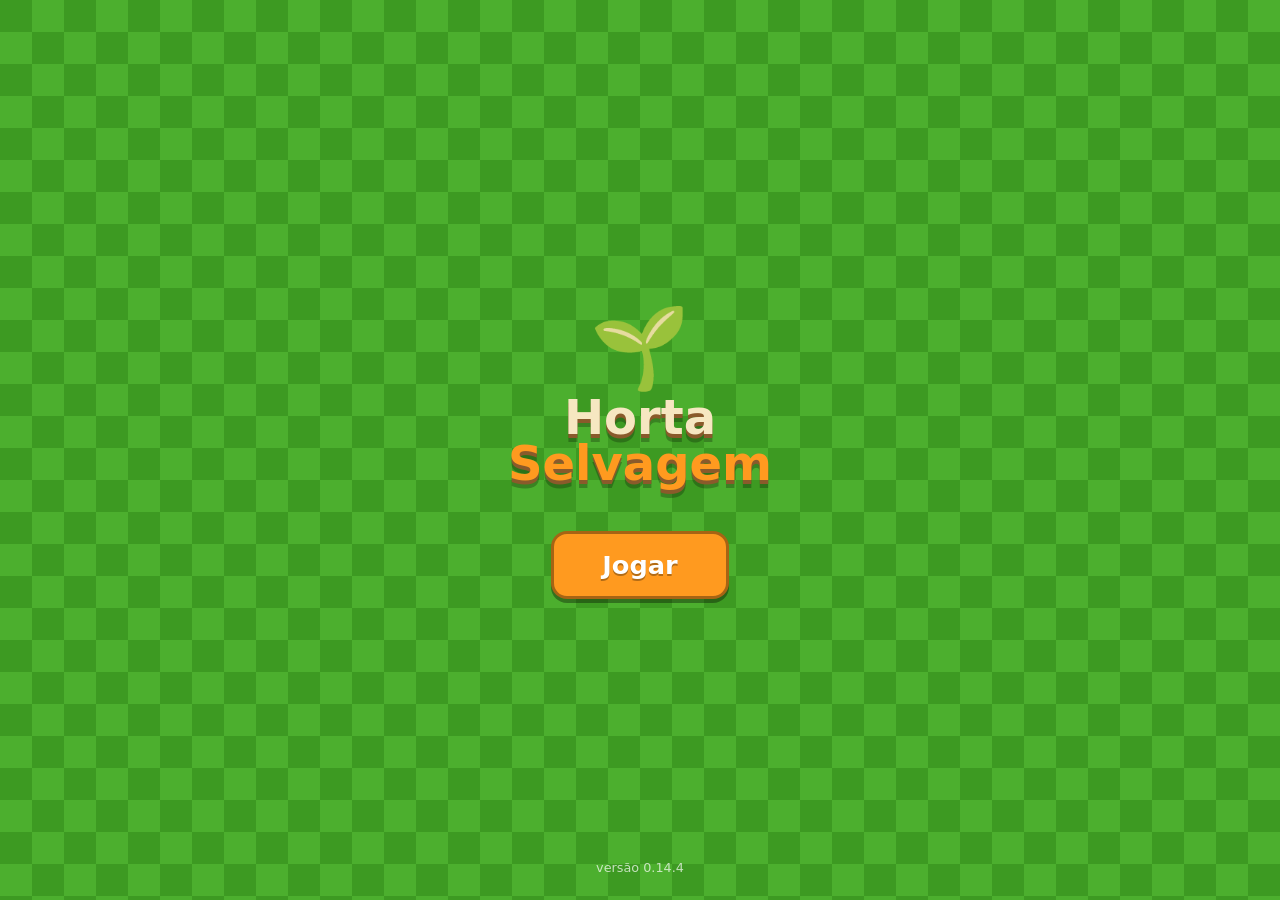
==== index.html @ 51e19095 "Avisa que o jogo tem tema escuro próprio (com as mesmas cores) pro Samsung Internet não desbotar nad" ====
<!doctype html>
<html lang="pt-BR">
<head>
  <meta charset="utf-8">
  <meta name="viewport" content="width=device-width, initial-scale=1, viewport-fit=cover, user-scalable=no">
  <meta name="theme-color" content="#2f7d1f">
  <meta name="color-scheme" content="light dark">
  <meta name="apple-mobile-web-app-capable" content="yes">
  <meta name="apple-mobile-web-app-status-bar-style" content="black-translucent">
  <meta name="apple-mobile-web-app-title" content="Horta Selvagem">
  <title>Horta Selvagem</title>
  <link rel="manifest" href="manifest.webmanifest">
  <link rel="icon" href="art/icones/icone.svg" type="image/svg+xml">
  <link rel="apple-touch-icon" href="art/icones/icone-192.png">
  <link rel="stylesheet" href="css/estilo.css">
</head>
<body>
  <div id="app">
    <!-- Tela inicial -->
    <section id="tela-inicio" class="tela ativa">
      <div class="logo">
        <div class="logo-broto">🌱</div>
        <h1>Horta<br><span>Selvagem</span></h1>
      </div>
      <button id="btn-jogar" class="btn btn-grande btn-laranja">Jogar</button>
      <button id="btn-instalar" class="btn btn-verde escondido">Instalar no celular</button>
      <p class="versao" id="versao"></p>
    </section>

    <!-- Base do jogador -->
    <section id="tela-base" class="tela">
      <header class="hud">
        <div class="pilula">🪙 <b id="hud-moedas">0</b></div>
        <div class="pilula">💧 <b id="hud-orvalho">0</b></div>
        <button id="hud-folego" class="pilula pilula-btn botao-folego">⚡<b class="folego-valor">30</b><small class="folego-tempo"></small></button>
        <button id="btn-nivel" class="pilula pilula-btn pilula-nivel">⭐<b id="hud-nivel">1</b><span class="mini-xp"><span id="hud-xp"></span></span></button>
        <button id="btn-opcoes" class="btn-icone" aria-label="Opções">⚙️</button>
      </header>

      <aside id="missoes-lado" class="missoes-lado"></aside>
      <aside class="atalhos-lado">
        <button id="btn-feira" class="missao-icone" aria-label="Feira"><span>🛒</span><small>Feira</small></button>
        <button id="btn-herbario" class="missao-icone" aria-label="Herbário"><span>📖</span><small>Herbário</small></button>
      </aside>
      <main class="base-centro">
        <p class="saudacao" id="saudacao"></p>
        <button id="broto" class="broto" aria-label="Regar o broto">
          <span id="broto-emoji">🌱</span>
        </button>
        <p class="dica">Toque no broto pra regar</p>
        <div class="barra"><div id="broto-barra" class="barra-cheia"></div></div>
        <p class="regas">Regas: <b id="broto-regas">0</b></p>
        <div id="rotina" class="rotina"></div>
      </main>

      <nav class="menu-base">
        <button id="btn-campanha" class="btn btn-menu btn-laranja">⚔️<span>Campanha</span></button>
        <button id="btn-plantas" class="btn btn-menu">🌿<span>Plantas</span></button>
        <button id="btn-atividades" class="btn btn-menu btn-azul">🗼<span>Desafios</span></button>
        <button class="btn btn-menu" data-breve="Arena">🏆<span>Arena</span></button>
      </nav>

      <div id="rotina-modal" class="modal escondido">
        <div id="rotina-conteudo" class="modal-caixa"></div>
      </div>

      <div id="missao-ficha" class="modal escondido">
        <div id="missao-conteudo" class="modal-caixa"></div>
      </div>
    </section>

    <!-- Mapa da campanha -->
    <section id="tela-mapa" class="tela">
      <header class="topo">
        <button id="mapa-voltar" class="btn-icone" aria-label="Voltar">⬅️</button>
        <h2 id="mapa-titulo">Campanha</h2>
        <button class="pilula pilula-btn topo-dir botao-folego">⚡<b class="folego-valor">30</b><small class="folego-tempo"></small></button>
      </header>
      <div id="mapa-abas" class="mapa-abas"></div>
      <div id="mapa-modo" class="mapa-modo"></div>
      <div class="mapa-caminho">
        <div id="mapa-trilha" class="mapa-trilha">
          <svg id="mapa-svg" class="mapa-svg"></svg>
        </div>
      </div>
      <div id="fase-painel" class="modal escondido">
        <div id="fase-conteudo" class="modal-caixa"></div>
      </div>
    </section>

    <!-- Atividades fora da campanha -->
    <section id="tela-atividades" class="tela">
      <header class="topo">
        <button id="atividades-voltar" class="btn-icone" aria-label="Voltar">⬅️</button>
        <h2>Desafios</h2>
      </header>
      <div class="rolagem">
        <p class="dica-pequena">Aqui não gasta fôlego. Bora testar esse time!</p>
        <div id="atividades-lista" class="atividades-lista"></div>
      </div>
    </section>

    <!-- Invasão de Chefe -->
    <section id="tela-invasao" class="tela">
      <header class="topo">
        <button id="invasao-voltar" class="btn-icone" aria-label="Voltar">⬅️</button>
        <h2>Invasão</h2>
      </header>
      <div class="rolagem"><div id="invasao-conteudo" class="painel-invasao"></div></div>
    </section>

    <!-- Feira -->
    <section id="tela-feira" class="tela">
      <header class="topo">
        <button id="feira-voltar" class="btn-icone" aria-label="Voltar">⬅️</button>
        <h2>Feira</h2>
        <span class="pilula topo-dir">🪙 <b id="feira-moedas">0</b></span>
      </header>
      <div id="feira-conteudo" class="rolagem"></div>
    </section>

    <!-- Herbário -->
    <section id="tela-herbario" class="tela">
      <header class="topo">
        <button id="herbario-voltar" class="btn-icone" aria-label="Voltar">⬅️</button>
        <h2>Herbário</h2>
      </header>
      <div id="herbario-conteudo" class="rolagem"></div>
    </section>

    <!-- Labirinto das Raízes -->
    <section id="tela-labirinto" class="tela">
      <header class="topo">
        <button id="lab-voltar" class="btn-icone" aria-label="Voltar">⬅️</button>
        <h2>🌳 Labirinto das Raízes</h2>
      </header>
      <div id="lab-conteudo" class="rolagem"></div>
    </section>

    <!-- Horta de Treino -->
    <section id="tela-treino" class="tela">
      <header class="topo">
        <button id="treino-voltar" class="btn-icone" aria-label="Voltar">⬅️</button>
        <h2>Horta de Treino</h2>
      </header>
      <div class="rolagem">
        <p class="dica-pequena">Monte as pragas e teste seu time. Não ganha nem perde nada.</p>
        <h3 class="titulo-secao">Pragas <small id="treino-contagem"></small></h3>
        <div id="treino-escolhidos" class="treino-escolhidos"></div>
        <div class="treino-nivel">
          <button id="treino-menos5" class="btn btn-azul btn-peq">-5</button>
          <button id="treino-menos" class="btn btn-azul btn-peq">-1</button>
          <b id="treino-nivel">Nv 1</b>
          <button id="treino-mais" class="btn btn-azul btn-peq">+1</button>
          <button id="treino-mais5" class="btn btn-azul btn-peq">+5</button>
        </div>
        <p class="dica-pequena">Toque numa praga pra colocar. Toque em cima de uma escolhida pra tirar.</p>
        <div id="treino-pragas" class="lista-plantas"></div>
      </div>
      <button id="treino-preparar" class="btn btn-grande btn-laranja btn-fixo">Preparar time</button>
    </section>

    <!-- Preparar batalha -->
    <section id="tela-time" class="tela">
      <header class="topo">
        <button id="time-voltar" class="btn-icone" aria-label="Voltar">⬅️</button>
        <h2>Preparar batalha</h2>
      </header>
      <div class="rolagem">
        <div id="time-fase" class="time-fase"></div>
        <h3 class="titulo-secao">Seu time <small id="time-contagem"></small></h3>
        <div class="grade-rotulos"><span>Fundo</span><span>Frente ➡️</span></div>
        <div id="grade-time" class="grade"></div>
        <div id="time-bonus" class="time-bonus"></div>
        <div id="time-bonus-tabela" class="time-bonus-tabela"></div>
        <p class="dica-pequena">Toque pra colocar ou tirar do time. Segure pra ver tudo da planta.</p>
        <div class="cabecalho-colecao">
          <h3 class="titulo-secao">Plantas</h3>
          <button id="btn-ordenar-time" class="btn btn-azul btn-peq"></button>
        </div>
        <div id="lista-plantas" class="lista-plantas"></div>
      </div>
      <button id="btn-lutar" class="btn btn-grande btn-laranja btn-fixo">Lutar!</button>
      <div id="planta-info" class="modal escondido">
        <div id="planta-info-conteudo" class="modal-caixa"></div>
      </div>
    </section>

    <!-- Plantas -->
    <section id="tela-plantas" class="tela">
      <header class="topo">
        <button id="plantas-voltar" class="btn-icone" aria-label="Voltar">⬅️</button>
        <h2>Plantas</h2>
        <span class="pilula topo-dir">🪙 <b id="plantas-moedas">0</b></span>
        <span class="pilula">💧 <b id="plantas-orvalho">0</b></span>
      </header>
      <div class="rolagem">
        <div class="pacotes">
          <button id="btn-pacote-moedas" class="btn btn-laranja"></button>
          <button id="btn-pacote-orvalho" class="btn btn-azul"></button>
          <button id="btn-pacote-moedas-lote" class="btn btn-laranja"></button>
          <button id="btn-pacote-orvalho-lote" class="btn btn-azul"></button>
        </div>
        <h3 class="titulo-secao">Cartas</h3>
        <div id="inventario" class="inventario"></div>
        <div class="cabecalho-colecao">
          <h3 class="titulo-secao">Coleção</h3>
          <button id="btn-ordenar" class="btn btn-azul btn-peq"></button>
        </div>
        <div id="colecao" class="lista-plantas"></div>
      </div>

      <div id="detalhe" class="modal escondido">
        <div class="modal-caixa">
          <div class="topo-modal"><button id="detalhe-fechar" class="fechar" aria-label="Fechar">✖</button></div>
          <div id="detalhe-conteudo"></div>
        </div>
      </div>

      <div id="pacote-resultado" class="modal escondido">
        <div class="modal-caixa pacote-caixa">
          <div id="pacote-emoji" class="pacote-emoji"></div>
          <h3 id="pacote-titulo"></h3>
          <div id="pacote-resumo" class="pacote-resumo"></div>
          <button id="pacote-ok" class="btn btn-laranja">Oba!</button>
          <p class="dica-pequena">Toque em qualquer lugar pra fechar</p>
        </div>
      </div>

      <div id="troca-mudas" class="modal escondido">
        <div class="modal-caixa pacote-caixa troca-caixa">
          <div class="pacote-emoji">🧩</div>
          <h3 id="troca-titulo"></h3>
          <p id="troca-tem"></p>
          <button id="troca-planta" class="btn btn-laranja btn-largo"></button>
          <button id="troca-material" class="btn btn-azul btn-largo"></button>
          <p id="troca-chances" class="dica-pequena"></p>
          <button id="troca-fechar" class="btn btn-azul btn-peq">Fechar</button>
        </div>
      </div>

      <div id="usar-quantos" class="modal escondido">
        <div class="modal-caixa pacote-caixa">
          <h3 id="usar-quantos-titulo"></h3>
          <div class="pacotes">
            <button id="usar-1" class="btn btn-azul">×1</button>
            <button id="usar-lote" class="btn btn-laranja"></button>
          </div>
        </div>
      </div>
    </section>

    <!-- Batalha -->
    <section id="tela-batalha" class="tela">
      <header class="topo topo-batalha">
        <span id="batalha-nome" class="pilula"></span>
        <span class="pilula">Rodada <b id="batalha-rodada">1</b></span>
      </header>
      <div class="campo"><canvas id="campo"></canvas></div>
      <div class="controles">
        <button id="btn-velocidade" class="btn btn-azul">1x</button>
        <button id="btn-pular" class="btn btn-verde">Pular ⏭️</button>
        <button id="btn-som" class="btn btn-azul" aria-label="Som">🔊</button>
      </div>
      <div id="resultado" class="resultado escondido">
        <div class="resultado-caixa">
          <div id="resultado-estrelas" class="resultado-estrelas"></div>
          <h2 id="resultado-titulo"></h2>
          <p id="resultado-texto"></p>
          <ul id="resultado-niveis" class="resultado-niveis"></ul>
          <div class="resultado-abas">
            <button id="aba-dano-causado" class="aba ativa" type="button"></button>
            <button id="aba-dano-recebido" class="aba" type="button"></button>
          </div>
          <ul id="resultado-dano" class="resultado-dano"></ul>
          <div id="resultado-cartas" class="cartas"></div>
          <div class="resultado-botoes">
            <button id="btn-proxima" class="btn btn-laranja escondido">Próxima fase ➡️</button>
            <button id="btn-de-novo" class="btn btn-verde">De novo</button>
            <button id="btn-sair-batalha" class="btn btn-azul">Mapa</button>
          </div>
        </div>
      </div>
    </section>

    <!-- Opções -->
    <section id="tela-opcoes" class="tela">
      <header class="topo">
        <button id="btn-voltar" class="btn-icone" aria-label="Voltar">⬅️</button>
        <h2>Opções</h2>
      </header>
      <div class="rolagem">
      <div class="painel">
        <h3>Som</h3>
        <button id="btn-som-opcoes" class="btn btn-azul">🔊 Som ligado</button>
      </div>
      <div class="painel">
        <h3>Seu progresso</h3>
        <p>O jogo salva sozinho no celular. Pra não perder nada ao trocar de aparelho, exporte um backup.</p>
        <button id="btn-exportar" class="btn btn-azul">Exportar save</button>
        <button id="btn-importar" class="btn btn-azul">Importar save</button>
        <input id="arquivo-importar" type="file" accept="application/json,.json" hidden>
        <p class="info" id="info-save"></p>
      </div>
      <div class="painel">
        <h3>Novidades</h3>
        <div id="changelog" class="changelog"></div>
      </div>
      <div class="painel">
        <h3>Zona de perigo</h3>
        <button id="btn-apagar" class="btn btn-vermelho">Apagar tudo</button>
      </div>
      </div>
    </section>
  </div>

  <div id="aviso" class="aviso" role="status"></div>
  <button id="aviso-atualizacao" class="aviso-atualizacao escondido">🌱 Nova versão! Toque pra atualizar</button>

  <script type="module" src="js/main.js"></script>
</body>
</html>
---- css/estilo.css ----
:root {
  color-scheme: light;
  --grama-1: #4caf2e;
  --grama-2: #3d9a22;
  --grama-3: #2f7d1f;
  --terra: #8a5a2b;
  --bege: #f6e7c1;
  --escuro: #23301b;
  --laranja: #ff9a1f;
  --verde: #5cc23a;
  --azul: #3a9ee6;
  --vermelho: #e5483a;
  --sombra: 0 4px 0 rgba(0, 0, 0, .35);
  --fonte: "Trebuchet MS", "Segoe UI", system-ui, sans-serif;
}

/* Modo escuro do celular: o jogo avisa que tem tema escuro próprio (meta color-scheme + este bloco),
   assim navegadores como o Samsung Internet não aplicam o filtro deles, que desbota cores e desenhos.
   O "tema escuro" do jogo usa exatamente as mesmas cores do normal. */
@media (prefers-color-scheme: dark) {
  :root {
    color-scheme: light;
    --grama-1: #4caf2e;
    --grama-2: #3d9a22;
    --grama-3: #2f7d1f;
    --terra: #8a5a2b;
    --bege: #f6e7c1;
    --escuro: #23301b;
  }
  html, body { color: #fff; background-color: var(--grama-3); }
  img, canvas { filter: none; }
}

* { box-sizing: border-box; -webkit-tap-highlight-color: transparent; }

html, body {
  margin: 0;
  height: 100%;
  overflow: hidden;
  font-family: var(--fonte);
  color: #fff;
  background: var(--grama-3);
  user-select: none;
  -webkit-user-select: none;
  overscroll-behavior: none;
}

body {
  background:
    repeating-conic-gradient(var(--grama-1) 0 25%, var(--grama-2) 0 50%) 0 0 / 64px 64px;
}

#app {
  position: relative;
  height: 100dvh;
  max-width: 520px;
  margin: 0 auto;
  padding: env(safe-area-inset-top) 16px env(safe-area-inset-bottom);
}

.tela { display: none; height: 100%; flex-direction: column; position: relative; }
.tela.ativa { display: flex; }
.escondido { display: none !important; }

/* Botões */
.btn {
  font-family: inherit;
  font-weight: 800;
  font-size: 1.1rem;
  color: #fff;
  border: 3px solid rgba(0, 0, 0, .35);
  border-radius: 16px;
  padding: 12px 20px;
  box-shadow: var(--sombra);
  cursor: pointer;
  text-shadow: 0 2px 0 rgba(0, 0, 0, .3);
}
.btn:active { transform: translateY(3px); box-shadow: 0 1px 0 rgba(0, 0, 0, .35); }
.btn-grande { font-size: 1.6rem; padding: 16px 48px; }
.btn-laranja { background: var(--laranja); }
.btn-verde { background: var(--verde); }
.btn-azul { background: var(--azul); }
.btn-vermelho { background: var(--vermelho); }
.btn-icone {
  font-size: 1.5rem;
  background: rgba(0, 0, 0, .35);
  border: 0;
  border-radius: 12px;
  width: 44px;
  height: 44px;
  cursor: pointer;
}

/* Tela inicial */
#tela-inicio { align-items: center; justify-content: center; gap: 20px; }
.logo { text-align: center; margin-bottom: 24px; }
.logo-broto { font-size: 5rem; animation: balanca 2.4s ease-in-out infinite; }
.logo h1 {
  margin: 0;
  font-size: 3rem;
  line-height: .95;
  color: var(--bege);
  text-shadow: 0 4px 0 var(--terra), 0 8px 0 rgba(0, 0, 0, .25);
}
.logo h1 span { color: var(--laranja); }
.versao { position: absolute; bottom: 12px; font-size: .8rem; opacity: .7; }

/* HUD */
.hud {
  display: flex;
  align-items: center;
  gap: 8px;
  padding-top: 12px;
}
.pilula {
  background: rgba(0, 0, 0, .45);
  border-radius: 999px;
  padding: 6px 12px;
  font-size: 1rem;
  white-space: nowrap;
}
.hud .btn-icone { margin-left: auto; }

/* Base */
.base-centro {
  flex: 1;
  display: flex;
  flex-direction: column;
  align-items: center;
  justify-content: center;
  gap: 8px;
}
.saudacao { font-weight: 800; font-size: 1.2rem; text-shadow: 0 2px 0 rgba(0, 0, 0, .3); text-align: center; }
.broto {
  width: 160px;
  height: 160px;
  border-radius: 50%;
  border: 6px solid var(--terra);
  background: radial-gradient(circle at 50% 70%, #a0703f 0 55%, var(--terra) 56%);
  box-shadow: var(--sombra);
  font-size: 5rem;
  cursor: pointer;
}
.broto:active span { display: inline-block; transform: scale(.9); }
.broto.regou span { display: inline-block; animation: pulo .35s ease-out; }
.dica { margin: 0; opacity: .85; }
.barra {
  width: 200px;
  height: 14px;
  background: rgba(0, 0, 0, .4);
  border-radius: 999px;
  overflow: hidden;
}
.barra-cheia { height: 100%; width: 0; background: var(--azul); transition: width .2s; }
.regas { margin: 0; }

.menu-base {
  display: grid;
  grid-template-columns: repeat(4, 1fr);
  gap: 6px;
  padding: 10px;
  margin-bottom: 12px;
  background: var(--bege);
  border: 3px solid var(--terra);
  border-radius: 18px;
}
.btn-menu {
  display: flex;
  flex-direction: column;
  align-items: center;
  gap: 2px;
  font-size: 1.6rem;
  padding: 8px 4px;
  background: var(--verde);
}
.btn-menu span { font-size: .75rem; }

/* Opções */
.topo { display: flex; align-items: center; gap: 12px; padding-top: 12px; }
.topo h2 { margin: 0; text-shadow: 0 2px 0 rgba(0, 0, 0, .3); }
.painel {
  background: var(--bege);
  color: var(--escuro);
  border: 3px solid var(--terra);
  border-radius: 18px;
  padding: 16px;
  margin-top: 16px;
  display: flex;
  flex-direction: column;
  gap: 10px;
}
.painel h3 { margin: 0; }
.painel p { margin: 0; }
.info { font-size: .85rem; opacity: .8; }
.changelog { display: flex; flex-direction: column; gap: 6px; }
.changelog summary { font-weight: bold; cursor: pointer; }
.changelog ul { margin: 4px 0 0; padding-left: 20px; font-size: .9rem; }

/* Aviso flutuante */
.aviso {
  position: fixed;
  left: 50%;
  top: calc(env(safe-area-inset-top, 0px) + 12px);
  z-index: 99999;
  transform: translate(-50%, -20px);
  background: rgba(0, 0, 0, .88);
  padding: 10px 18px;
  border-radius: 999px;
  font-weight: 700;
  opacity: 0;
  pointer-events: none;
  transition: opacity .2s, transform .2s;
  max-width: 90vw;
  text-align: center;
}
.aviso.mostra { opacity: 1; transform: translate(-50%, 0); }

@keyframes balanca { 0%, 100% { transform: rotate(-6deg); } 50% { transform: rotate(6deg); } }
@keyframes pulo { 0% { transform: scale(1); } 50% { transform: scale(1.25) translateY(-8px); } 100% { transform: scale(1); } }

/* ---------- Preparar batalha ---------- */
.rolagem { flex: 1; min-height: 0; overflow-y: auto; padding-bottom: 12px; }
.titulo-secao { margin: 16px 0 8px; text-shadow: 0 2px 0 rgba(0, 0, 0, .3); }
.titulo-secao small { font-size: .85rem; opacity: .85; }
.lista-batalhas { display: flex; flex-direction: column; gap: 8px; }
.cartao-batalha, .cartao-planta, .espaco {
  font-family: inherit;
  color: var(--escuro);
  background: var(--bege);
  border: 3px solid var(--terra);
  border-radius: 14px;
  cursor: pointer;
  box-shadow: 0 3px 0 rgba(0, 0, 0, .3);
}
.cartao-batalha {
  display: grid;
  grid-template-columns: 1fr auto;
  gap: 2px 8px;
  text-align: left;
  padding: 10px 12px;
}
.cartao-batalha .inimigos { grid-column: 1 / -1; font-size: 1.4rem; }
.cartao-batalha.escolhida { border-color: var(--laranja); background: #fff3d6; outline: 3px solid var(--laranja); }

.grade-rotulos { display: grid; grid-template-columns: 1fr 1fr; text-align: center; font-weight: 700; font-size: .85rem; }
.grade { display: grid; grid-template-columns: 1fr 1fr; gap: 8px; max-width: 240px; margin: 4px auto 0; }
.grade-rotulos { max-width: 240px; margin: 0 auto; }
.espaco { height: 64px; font-size: 2.2rem; background: rgba(246, 231, 193, .45); border-style: dashed; }
.espaco.cheio { background: var(--bege); border-style: solid; }
.espaco.marcado { border-color: var(--laranja); background: #fff3d6; }
.dica-pequena { font-size: .8rem; opacity: .9; text-align: center; margin: 8px 0; }

.lista-plantas { display: grid; grid-template-columns: 1fr 1fr; gap: 8px; }
.cartao-planta { -webkit-touch-callout: none; }
.cartao-planta {
  display: flex;
  flex-direction: column;
  align-items: center;
  padding: 8px 4px;
  gap: 2px;
}
.cartao-planta .planta-emoji { font-size: 2rem; }
.cartao-planta b { font-size: .85rem; }
.cartao-planta small { font-size: .7rem; opacity: .8; }
.cartao-planta .atributos { font-size: .7rem; }
.cartao-planta.no-time { background: #d9f5c8; border-color: #3d9a22; }
/* No time: borda verde grossa e ✓ no canto, por cima de qualquer selo de rank */
#lista-plantas .cartao-planta.no-time { border: 3px solid #2e8b12; box-shadow: inset 0 0 0 2px #7ee05a, 0 3px 0 rgba(0, 0, 0, .3); }
.marca-no-time {
  position: absolute; top: 6px; right: 6px; z-index: 2;
  width: 26px; height: 26px; border-radius: 50%;
  display: flex; align-items: center; justify-content: center;
  background: #2e8b12; color: #fff; font-weight: 900; font-size: 1rem;
  border: 2px solid #fff; box-shadow: 0 2px 0 rgba(0, 0, 0, .3);
}
.grupo-lista { grid-column: 1 / -1; margin: 10px 0 4px; font-size: .95rem; text-shadow: 0 2px 0 rgba(0, 0, 0, .3); }
.grupo-lista:first-child { margin-top: 0; }
.btn-fixo { margin: 8px 0 12px; }

/* ---------- Batalha ---------- */
.topo-batalha { justify-content: space-between; }
.campo {
  flex: 1;
  min-height: 0;
  margin-top: 12px;
  border: 4px solid var(--terra);
  border-radius: 18px;
  overflow: hidden;
  box-shadow: var(--sombra);
}
.campo canvas { display: block; }
.controles { display: flex; gap: 12px; justify-content: center; padding: 12px 0; }
.btn.bloqueado { filter: grayscale(.8); opacity: .7; }

.resultado {
  position: absolute;
  inset: 0;
  display: flex;
  align-items: center;
  justify-content: center;
  background: rgba(0, 0, 0, .55);
  padding: 16px;
  z-index: 5;
}
.resultado-caixa {
  background: var(--bege);
  color: var(--escuro);
  border: 4px solid var(--terra);
  border-radius: 22px;
  padding: 20px 16px;
  width: 100%;
  max-width: 360px;
  text-align: center;
  animation: entrar .35s ease-out;
}
.resultado-caixa h2 { margin: 0; font-size: 2rem; color: var(--vermelho); }
.resultado.vitoria h2 { color: #e08a00; }
.resultado-caixa { max-height: 100%; overflow-y: auto; }
.resultado-abas { display: flex; gap: 6px; justify-content: center; margin: 8px 0 4px; }
.resultado-abas .aba { padding: 4px 6px; font-size: .78rem; flex: 1 1 0; min-width: 0; white-space: normal; }
.resultado-dano { list-style: none; padding: 0; margin: 4px 0; text-align: left; font-weight: 700; font-size: .9rem; }
.resultado-dano li { position: relative; display: flex; justify-content: space-between; gap: 8px; padding: 3px 8px; margin-bottom: 3px; border-radius: 8px; background: #fff; overflow: hidden; }
.resultado-dano li i { position: absolute; left: 0; top: 0; bottom: 0; background: #ffd9a0; z-index: 0; }
.resultado-dano li span { position: relative; z-index: 1; }
.resultado-dano li.total { background: none; justify-content: flex-end; gap: 12px; }
.resultado-botoes { display: flex; gap: 10px; justify-content: center; margin-top: 16px; flex-wrap: wrap; }
.cartas { display: flex; flex-wrap: wrap; gap: 8px; justify-content: center; min-height: 20px; }
.carta {
  width: 70px;
  padding: 8px 4px;
  background: #fff;
  border: 3px solid #bbb;
  border-radius: 10px;
  box-shadow: 0 3px 0 rgba(0, 0, 0, .25);
  display: flex;
  flex-direction: column;
  align-items: center;
  opacity: 0;
  animation: carta-voa .6s cubic-bezier(.2, 1.4, .4, 1) forwards;
}
.carta span { font-size: 1.8rem; }
.carta small { font-size: .65rem; font-weight: 700; }
.carta.rara { border-color: var(--azul); }
.carta.epica { border-color: #a24be0; background: #f6ebff; }

@keyframes entrar { from { transform: scale(.7); opacity: 0; } to { transform: scale(1); opacity: 1; } }
@keyframes carta-voa {
  from { opacity: 0; transform: translateY(-140px) rotate(-25deg) scale(.4); }
  to { opacity: 1; transform: none; }
}

/* ---------- Atualização ---------- */
.aviso-atualizacao {
  position: fixed;
  top: calc(env(safe-area-inset-top) + 66px);
  left: 50%;
  transform: translateX(-50%);
  z-index: 20;
  font-family: inherit;
  font-weight: 800;
  color: #fff;
  background: var(--laranja);
  border: 3px solid rgba(0, 0, 0, .35);
  border-radius: 999px;
  padding: 10px 18px;
  box-shadow: var(--sombra);
  animation: pulsa 1.2s ease-in-out infinite;
  white-space: nowrap;
}
@keyframes pulsa { 50% { transform: translateX(-50%) scale(1.06); } }

/* ---------- Resultado: níveis ---------- */
.resultado-niveis { list-style: none; padding: 0; margin: 8px 0; font-weight: 700; color: #2f7d1f; }
.resultado-niveis li { animation: entrar .4s ease-out both; }

/* ---------- Plantas ---------- */
.topo-dir { margin-left: auto; }
.pacotes { display: grid; grid-template-columns: 1fr 1fr; gap: 8px; margin-top: 12px; }
.pacotes .btn { font-size: .95rem; padding: 10px 6px; }
.inventario { display: flex; flex-wrap: wrap; gap: 8px; }
.item-inventario {
  font-family: inherit;
  display: flex;
  align-items: center;
  gap: 4px;
  background: #fff;
  color: var(--escuro);
  border: 3px solid #bbb;
  border-radius: 12px;
  padding: 4px 10px;
  font-size: 1.3rem;
  cursor: pointer;
  box-shadow: 0 3px 0 rgba(0, 0, 0, .25);
}
.item-inventario b { font-size: 1rem; }
.item-inventario.rara { border-color: var(--azul); }
.item-inventario.destaque {
  position: relative; border-color: #ffb800; background: #fff6d6;
  box-shadow: 0 0 0 2px #ffd23a, 0 0 12px 3px rgba(255, 190, 0, .75);
  animation: brilho-item 1.6s ease-in-out infinite;
}
.item-inventario.destaque::after {
  content: '⭐'; position: absolute; top: -9px; right: -7px; font-size: .85rem;
}
@keyframes brilho-item { 50% { box-shadow: 0 0 0 2px #ffd23a, 0 0 4px 1px rgba(255, 190, 0, .4); } }
.item-inventario.epica { border-color: #a24be0; background: #f6ebff; }
.cartao-planta.bloqueada .planta-emoji { filter: grayscale(1) brightness(.3); }
.cartao-planta.bloqueada { opacity: .75; }
.cartao-planta { position: relative; }
.cartao-planta.pode-evoluir { border-color: var(--laranja); box-shadow: 0 0 0 2px var(--laranja), 0 3px 0 rgba(0, 0, 0, .3); }
.aviso-melhorar {
  position: absolute; top: 4px; right: 4px;
  background: var(--vermelho); color: #fff; font-size: .75rem; font-weight: 700;
  padding: 2px 6px; border-radius: 999px; border: 2px solid #fff;
  box-shadow: 0 2px 0 rgba(0, 0, 0, .3); animation: pisca-selo 1.2s ease-in-out infinite;
}
.selo-melhorar {
  display: inline-block; width: 18px; height: 18px; line-height: 18px; text-align: center;
  background: var(--vermelho); color: #fff; border-radius: 50%; font-size: .75rem; vertical-align: middle;
}
.btn.pronto { outline: 3px solid var(--laranja); }
@keyframes pisca-selo { 50% { transform: scale(1.12); } }
.estrelas-peq { letter-spacing: -2px; }
.selo-rank { color: #f0c040; letter-spacing: 0; font-size: 0.8em; font-weight: 700; }
.barra-xp { display: block; width: 80%; height: 6px; background: rgba(0, 0, 0, .2); border-radius: 999px; overflow: hidden; }
.barra-xp span { display: block; height: 100%; background: var(--azul); }
.barra-xp.grande { width: 100%; height: 10px; }

.modal {
  position: absolute;
  inset: 0;
  z-index: 10;
  background: rgba(0, 0, 0, .55);
  display: flex;
  align-items: center;
  justify-content: center;
  padding: 12px;
}
.modal-caixa {
  position: relative;
  width: 100%;
  max-width: 420px;
  max-height: 80%; /* sobra espaço em volta pra tocar fora e fechar */
  overflow-y: auto;
  padding-bottom: 0;
  background: var(--bege);
  color: var(--escuro);
  border: 4px solid var(--terra);
  border-radius: 22px;
  padding: 16px;
  animation: entrar .25s ease-out;
}
.fechar {
  position: sticky;
  top: 0;
  float: right;
  font-size: 1.1rem;
  width: 36px;
  height: 36px;
  border-radius: 50%;
  border: 3px solid var(--terra);
  background: #fff;
  cursor: pointer;
  z-index: 1;
}
.detalhe-topo { display: flex; align-items: center; gap: 10px; padding-right: 40px; text-align: left; }
.detalhe-texto { min-width: 0; flex: 1; }
.detalhe-texto small { display: block; }
#detalhe .modal-caixa { max-height: 94%; }
#detalhe .topo-modal { height: 0; padding: 0; margin-bottom: 0; overflow: visible; }
#detalhe .topo-modal .fechar { position: absolute; top: 8px; right: 8px; width: 32px; height: 32px; font-size: 1rem; }
.detalhe-topo h3 { margin: 4px 0 0; }
.detalhe-topo .info-faccao { margin-top: 2px; font-size: .72rem; opacity: .85; }
.detalhe-emoji { font-size: 3.2rem; display: inline-block; line-height: 1.1; }
.abas-detalhe { display: flex; gap: 4px; margin: 8px 0 4px; }
.abas-detalhe .aba { flex: 1 1 0; min-width: 0; padding: 5px 2px; font-size: .74rem; white-space: normal; line-height: 1.2; }
.abas-detalhe .selo-melhorar { width: 14px; height: 14px; line-height: 14px; font-size: .6rem; margin-left: 2px; }
.conteudo-aba .bloco:first-child { border-top: 0; }
.conteudo-aba .bloco { padding: 6px 0; }
.conteudo-aba .dica-pequena { margin: 4px 0; }
.detalhe-topo.evoluiu .detalhe-emoji { animation: pulo .5s ease-out; }
.bloco { border-top: 2px dashed rgba(138, 90, 43, .4); padding: 10px 0; }
.bloco h4 { margin: 0 0 8px; }
.bloco p { margin: 0 0 6px; }
.linha-attr { display: flex; justify-content: space-between; padding: 2px 0; }
.ganho { color: #2f9a12; font-style: normal; font-weight: 900; animation: entrar .4s ease-out; }
.previa { font-size: .8rem; color: #2f7d1f; font-weight: 700; }
.botoes-linha { display: flex; flex-wrap: wrap; gap: 8px; }
.btn-peq { font-size: .85rem; padding: 6px 10px; border-radius: 12px; }
.btn:disabled { filter: grayscale(1); opacity: .5; cursor: default; }
.botoes-grade { display: grid; grid-template-columns: 1fr 1fr; gap: 8px; }
.botoes-grade .btn { white-space: nowrap; }
.btn-largo { width: 100%; }
.custo { display: inline-flex; flex-wrap: wrap; gap: 4px; justify-content: center; }
.custo-item { white-space: nowrap; background: rgba(0, 0, 0, .08); border-radius: 8px; padding: 1px 6px; font-size: .8rem; }
.custo-item.falta { color: #c0392b; }
.btn .custo-item { background: rgba(0, 0, 0, .2); }
.btn .custo-item.falta { color: #ffd6cf; }
.estrela-info { display: flex; flex-direction: column; gap: 6px; margin-bottom: 8px; }
.estrela-info .custo { justify-content: flex-start; }
.estrela-info .custo-item { font-size: .9rem; }
.previa-grade { display: grid; grid-template-columns: auto 1fr; gap: 2px 10px; font-size: .85rem; color: #2f7d1f; }
.previa-grade b { white-space: nowrap; }
.linha-equip { display: grid; grid-template-columns: 48px 1fr; gap: 6px 10px; align-items: center; padding: 8px 0; }
.linha-equip + .linha-equip { border-top: 1px solid rgba(138, 90, 43, .25); }
.equip-info { min-width: 0; }
.equip-nome { display: flex; align-items: center; gap: 6px; flex-wrap: wrap; }
.equip-nivel { font-size: .72rem; padding: 1px 7px; border-radius: 8px; background: rgba(138, 90, 43, .25); white-space: nowrap; }
.equip-efeito { display: flex; justify-content: space-between; gap: 6px; flex-wrap: wrap; }
.equip-efeito small, .equip-efeito b { white-space: nowrap; }
.equip-efeito b { color: #2f7d1f; font-size: .85rem; }
.btn-equip, .equip-max { grid-column: 1 / -1; }
.btn-equip { display: flex; flex-wrap: wrap; align-items: center; justify-content: center; gap: 4px 8px; width: 100%; }
.equip-max { text-align: center; font-size: .85rem; opacity: .8; }
.equip-emoji { font-size: 1.8rem; width: 44px; height: 44px; display: grid; place-items: center; border-radius: 10px; background: #e8d9b0; border: 3px solid #bbb; }
.linha-equip.nivel-1 .equip-emoji { border-color: #8a8a8a; }
.linha-equip.nivel-2 .equip-emoji { border-color: var(--azul); }
.linha-equip.nivel-3 .equip-emoji { border-color: #a24be0; background: #f6ebff; }
.pacote-caixa { text-align: center; max-width: 300px; animation: pacote .6s cubic-bezier(.2, 1.4, .4, 1); }
.pacote-emoji { font-size: 5rem; }
.pacote-resumo { display: flex; flex-wrap: wrap; justify-content: center; gap: 6px; margin: 8px 0 12px; }
.pacote-resumo:empty { display: none; }
.resumo-item { display: inline-flex; align-items: center; gap: 2px; padding: 4px 8px; border-radius: 10px; background: #e8d9b0; border: 2px solid #bbb; font-size: 1.6rem; }
.resumo-item b { font-size: .95rem; }
.resumo-item.nova { border-color: var(--laranja); box-shadow: 0 0 8px #ffd23a; }
#pacote-resultado.nova .pacote-caixa { border-color: var(--laranja); box-shadow: 0 0 30px #ffd23a; }
@keyframes pacote { from { transform: scale(.3) rotate(-20deg); opacity: 0; } to { transform: none; opacity: 1; } }

/* ---------- HUD compacto (fase 4) ---------- */
.hud { gap: 6px; flex-wrap: nowrap; }
.hud .pilula { padding: 5px 9px; font-size: .9rem; }
.pilula-btn { font-family: inherit; color: #fff; border: 0; cursor: pointer; display: inline-flex; align-items: baseline; gap: 3px; }
.folego-tempo { font-size: .65rem; opacity: .85; }
.folego-tempo:empty { display: none; }
.pilula-nivel { position: relative; padding-bottom: 8px !important; }
.mini-xp { position: absolute; left: 8px; right: 8px; bottom: 3px; height: 3px; background: rgba(255, 255, 255, .25); border-radius: 2px; overflow: hidden; }
.mini-xp span { display: block; height: 100%; width: 0; background: #ffd23a; }

/* ---------- Missões ---------- */
.missoes-lado {
  position: absolute;
  left: 0;
  top: 70px;
  display: flex;
  flex-direction: column;
  gap: 10px;
  z-index: 2;
}
.missao-icone {
  position: relative;
  width: 56px;
  height: 56px;
  border-radius: 50%;
  border: 3px solid var(--terra);
  background: var(--bege);
  box-shadow: 0 3px 0 rgba(0, 0, 0, .3);
  font-family: inherit;
  cursor: pointer;
  display: flex;
  flex-direction: column;
  align-items: center;
  justify-content: center;
  line-height: 1;
}
.missao-icone span { font-size: 1.5rem; }
.missao-icone small { font-size: .65rem; font-weight: 800; color: var(--escuro); }
.missao-icone.nova::after {
  content: '!';
  position: absolute;
  top: -6px;
  right: -6px;
  width: 20px;
  height: 20px;
  border-radius: 50%;
  background: var(--vermelho);
  color: #fff;
  font-weight: 900;
  font-size: .8rem;
  display: grid;
  place-items: center;
  border: 2px solid #fff;
}
.missao-icone.completa { border-color: var(--laranja); background: #fff3d6; animation: pulsa-missao 1s ease-in-out infinite; }
@keyframes pulsa-missao { 50% { transform: scale(1.12); box-shadow: 0 0 16px #ffd23a; } }
.fala { display: flex; gap: 10px; align-items: flex-start; margin: 8px 0 12px; }
.fala-rosto { font-size: 3rem; line-height: 1; }
.fala-balao { background: #fff; border: 3px solid var(--terra); border-radius: 14px; padding: 8px 10px; flex: 1; }
.fala-balao p { margin: 4px 0 0; }
.tarefa { display: grid; grid-template-columns: 1fr auto; gap: 4px 8px; align-items: center; margin-bottom: 8px; }
.tarefa .barra-xp { grid-column: 1; }
.premios { display: flex; flex-wrap: wrap; gap: 6px; margin-top: 6px; }
.premio { background: #fff; border: 2px solid #d8c08a; border-radius: 999px; padding: 3px 10px; font-weight: 700; }
#missao-resgatar { width: 100%; margin-top: 8px; }

/* ---------- Mapa ---------- */
.mapa-abas { display: flex; gap: 8px; margin-top: 12px; overflow-x: auto; }
.aba {
  font-family: inherit;
  font-weight: 800;
  border: 3px solid var(--terra);
  background: rgba(246, 231, 193, .6);
  color: var(--escuro);
  border-radius: 999px;
  padding: 6px 14px;
  white-space: nowrap;
  cursor: pointer;
}
.aba.ativa { background: var(--bege); border-color: var(--laranja); }
.aba.bloqueada { opacity: .6; }
.mapa-caminho {
  flex: 1;
  min-height: 0;
  overflow-y: auto;
  margin: 12px 0;
  border: 4px solid var(--terra);
  border-radius: 18px;
  box-shadow: var(--sombra);
}
.mapa-trilha {
  position: relative;
  min-height: 100%;
  padding: 24px 0 40px;
  background:
    radial-gradient(circle at 20% 15%, rgba(255, 255, 255, .12) 0 40px, transparent 41px),
    radial-gradient(circle at 80% 55%, rgba(255, 255, 255, .1) 0 50px, transparent 51px),
    var(--cor-mapa, #4caf2e);
}
.mapa-svg { position: absolute; left: 0; top: 0; pointer-events: none; z-index: 0; }
.mapa-svg polyline { fill: none; stroke: #f6e7c1; stroke-width: 8; stroke-dasharray: 2 14; stroke-linecap: round; opacity: .9; }
.no-linha { position: relative; height: 92px; }
.no-fase {
  position: absolute;
  left: var(--x);
  top: 0;
  transform: translateX(-50%);
  width: 66px;
  height: 66px;
  border-radius: 50%;
  border: 4px solid var(--terra);
  background: var(--bege);
  box-shadow: 0 4px 0 rgba(0, 0, 0, .35);
  font-family: inherit;
  cursor: pointer;
  z-index: 1;
}
.no-rosto { font-size: 1.6rem; font-weight: 900; color: var(--escuro); }
.no-estrelas { position: absolute; left: 50%; bottom: -16px; transform: translateX(-50%); font-size: .7rem; white-space: nowrap; letter-spacing: -2px; }
.no-fase.feita { background: #d9f5c8; border-color: #2f7d1f; }
.no-fase.bloqueada { filter: grayscale(.8) brightness(.85); }
.no-fase.atual { border-color: var(--laranja); animation: pulsa-no 1.1s ease-in-out infinite; }
.no-fase.chefe { width: 84px; height: 84px; background: #ffe0d6; border-color: var(--vermelho); }
.no-fase.chefe .no-rosto { font-size: 2.4rem; }
@keyframes pulsa-no { 50% { transform: translateX(-50%) scale(1.12); box-shadow: 0 0 18px #ffd23a; } }

.fase-numero { margin: 0; font-size: .8rem; font-weight: 700; opacity: .75; }
#fase-conteudo h3 { margin: 2px 0; }
.fase-estrelas { font-size: 1.4rem; }
.fase-inimigos { font-size: 2rem; margin-top: 4px; }
.fase-cartas { display: flex; gap: 6px; }
.mini-carta { font-size: 1.3rem; background: #fff; border: 2px solid #bbb; border-radius: 8px; padding: 2px 6px; }
.mini-carta.rara { border-color: var(--azul); }
.mini-carta.epica { border-color: #a24be0; }
#fase-preparar { width: 100%; margin-top: 8px; font-size: 1.2rem; }

/* ---------- Time: resumo da fase ---------- */
.time-fase {
  margin-top: 12px;
  background: var(--bege);
  color: var(--escuro);
  border: 3px solid var(--terra);
  border-radius: 14px;
  padding: 10px 12px;
  display: flex;
  flex-direction: column;
  gap: 2px;
}
.time-fase .inimigos { font-size: 1.5rem; }
.time-fase .inimigos small { font-size: .8rem; }
.time-fase .categorias { font-size: .8rem; opacity: .8; }
.time-bonus { display: flex; flex-wrap: wrap; gap: 6px; margin: 8px 0 4px; font-size: .85rem; }
.time-bonus-tabela { display: flex; flex-direction: column; gap: 2px; margin: 4px 0 8px; opacity: .85; }
.time-bonus-tabela .ativa { font-weight: 700; color: #2f7d1f; }
.selo-bonus { background: #2f7d1f; color: #fff; border-radius: 999px; padding: 3px 10px; font-weight: 700; }

/* ---------- Resultado: estrelas ---------- */
.resultado-estrelas { font-size: 2.6rem; letter-spacing: 4px; min-height: 0; }
.resultado-estrelas span { display: inline-block; filter: grayscale(1) brightness(.6); opacity: .5; }
.resultado-estrelas span.ganha { filter: none; opacity: 1; animation: estrela .5s cubic-bezier(.2, 1.6, .4, 1) both; }
@keyframes estrela { from { transform: scale(0) rotate(-90deg); } to { transform: none; } }
.resultado-niveis li.destaque { color: #c06a00; }

/* espaço pros ícones de missão não encostarem na saudação */
.saudacao { padding: 0 64px; }

/* Faixa fixa em cima do detalhe: o ✖ não cobre o texto ao rolar */
.topo-modal {
  position: sticky;
  top: -16px;
  z-index: 2;
  margin: -16px -16px 0;
  padding: 8px 10px 6px;
  background: var(--bege);
  display: flex;
  justify-content: flex-end;
}
.topo-modal .fechar { position: static; float: none; }
/* Topo das telas: o título encolhe antes das moedas/orvalho saírem da tela */
.topo h2 { flex: 1 1 auto; min-width: 0; overflow: hidden; text-overflow: ellipsis; white-space: nowrap; }
.topo .pilula, .topo .btn-icone { flex-shrink: 0; }
@media (max-width: 400px) {
  .topo { gap: 8px; }
  .topo h2 { font-size: 1.3rem; }
  .topo .pilula { padding: 5px 9px; font-size: .9rem; }
}
.pacote-caixa { padding-bottom: 16px; }
.pacote-caixa .dica-pequena { margin-bottom: 0; opacity: .7; }
.troca-caixa { display: flex; flex-direction: column; align-items: center; gap: 8px; }
.troca-caixa p { margin: 0; }

.cabecalho-colecao { display: flex; align-items: center; justify-content: space-between; gap: 8px; }
.cabecalho-colecao .titulo-secao { margin-bottom: 8px; }

/* ---------- Desafios (atividades fora da campanha) ---------- */
.atividades-lista { display: flex; flex-direction: column; gap: 10px; }
.cartao-atividade {
  display: flex;
  align-items: center;
  gap: 10px;
  background: var(--bege);
  color: var(--escuro);
  border: 3px solid var(--terra);
  border-radius: 14px;
  padding: 10px;
  box-shadow: var(--sombra);
}
.atividade-emoji { font-size: 2.4rem; flex-shrink: 0; }
.atividade-info { flex: 1; min-width: 0; display: flex; flex-direction: column; gap: 2px; }
.atividade-info > b { font-size: 1.05rem; }
.atividade-info small { font-size: .8rem; overflow-wrap: anywhere; }
.atividade-info .nv { font-size: .75rem; opacity: .8; }
.cartao-atividade > .btn { flex-shrink: 0; }
.regra-desafio { color: #b0520a; font-weight: 700; }
.cartao-planta.fora-regra { opacity: .45; filter: grayscale(.7); }
.cartao-planta.chefe { border-color: var(--vermelho); }

/* Horta de Treino */
.treino-escolhidos { display: grid; grid-template-columns: repeat(5, 1fr); gap: 6px; }
.treino-escolhidos .espaco { height: 56px; font-size: 1.9rem; }
.treino-nivel { display: flex; align-items: center; justify-content: center; gap: 6px; margin: 10px 0 0; }
.treino-nivel b { min-width: 64px; text-align: center; font-size: 1.1rem; text-shadow: 0 2px 0 rgba(0, 0, 0, .3); }

/* ---------- Poder ---------- */
.cartao-planta .poder { font-size: .75rem; font-weight: 800; color: #8a3b00; }
.linha-poder b { font-size: 1.1rem; color: #8a3b00; }
.poder-previa { font-size: .7rem; color: #8a3b00; }
.poder-comparar { font-weight: 800; font-size: .9rem; margin-top: 2px; }
.poder-comparar.mais-forte { color: #2f7d1f; }
.poder-comparar.mais-fraco { color: #c0392b; }

/* ---------- Rotina: canteiro, expedição e calendário ---------- */
.rotina { display: grid; grid-template-columns: repeat(4, 1fr); gap: 8px; width: 100%; max-width: 340px; margin-top: 6px; }
.vaso {
  display: flex; flex-direction: column; align-items: center; gap: 2px;
  padding: 6px 2px; min-width: 0;
  background: var(--bege); color: var(--escuro);
  border: 3px solid var(--terra); border-radius: 14px;
  box-shadow: 0 3px 0 rgba(0, 0, 0, .3);
  font-family: inherit; cursor: pointer;
}
.vaso span { font-size: 1.7rem; line-height: 1.1; }
.vaso small { font-size: .7rem; font-weight: 700; white-space: nowrap; }
.vaso.vazio span { opacity: .6; }
.vaso.pronto { border-color: var(--laranja); background: #fff3d6; animation: pronto 1s ease-in-out infinite alternate; }
.vaso-expedicao { background: #d8ecfa; border-color: #2a6fa3; }
@keyframes pronto { to { transform: translateY(-3px); } }

.lista-escolha { display: flex; flex-direction: column; gap: 6px; margin: 8px 0; }
.linha-escolha {
  display: flex; align-items: center; gap: 8px; text-align: left;
  padding: 6px 8px; background: #fff8e6; color: var(--escuro);
  border: 2px solid var(--terra); border-radius: 12px; font-family: inherit; cursor: pointer;
}
.linha-escolha.marcada { border-color: var(--laranja); background: #fff3d6; box-shadow: 0 0 0 2px var(--laranja); }
.linha-escolha.bloqueada { opacity: .55; }
.escolha-emoji { font-size: 1.8rem; flex-shrink: 0; }
.escolha-info { flex: 1; min-width: 0; display: flex; flex-direction: column; }
.escolha-info small { font-size: .75rem; }
.escolha-preco { font-weight: 800; white-space: nowrap; }
.grade-escolha { display: grid; grid-template-columns: repeat(auto-fill, minmax(56px, 1fr)); gap: 6px; margin: 6px 0 10px; }
.escolha-planta {
  display: flex; flex-direction: column; align-items: center; padding: 4px 0;
  background: #fff8e6; color: var(--escuro); border: 2px solid var(--terra); border-radius: 12px;
  font-family: inherit; cursor: pointer;
}
.escolha-planta span { font-size: 1.6rem; }
.escolha-planta small { font-size: .65rem; }
.escolha-planta.marcada { border-color: #3d9a22; background: #d9f5c8; box-shadow: 0 0 0 2px #3d9a22; }
.btn-largo { width: 100%; }
.rotina-premio { font-size: 1.2rem; font-weight: 800; }
.rotina-plantas { font-size: 2rem; text-align: center; margin: 6px 0; }
.selo-viagem { color: #2a6fa3; font-weight: 700; }

.grade-presenca { display: grid; grid-template-columns: repeat(4, 1fr); gap: 6px; margin: 8px 0 12px; }
.dia-presenca {
  display: flex; flex-direction: column; align-items: center; justify-content: center; gap: 2px;
  min-height: 62px; padding: 4px 2px; text-align: center;
  background: #fff8e6; border: 2px solid var(--terra); border-radius: 12px;
}
.dia-presenca small { font-size: .7rem; opacity: .8; }
.dia-presenca span { font-size: .85rem; font-weight: 700; overflow-wrap: anywhere; }
.dia-presenca.pego { opacity: .55; }
.dia-presenca.hoje { border-color: var(--laranja); background: #fff3d6; box-shadow: 0 0 0 2px var(--laranja); }
.dia-presenca.grande { grid-column: span 2; background: #fde7b0; }

/* celular baixinho: broto menor pra caber o canteiro */
@media (max-height: 800px) {
  .broto { width: 120px; height: 120px; font-size: 3.8rem; }
  .base-centro { gap: 6px; }
}
.reducao { color: #2f7d1f; font-weight: 800; }
.escolha-planta .estrelas-mini { font-size: .5rem; letter-spacing: -1px; }

/* ---------- Atalhos da horta (Feira e Herbário) ---------- */
.atalhos-lado { position: absolute; right: 0; top: 70px; display: flex; flex-direction: column; gap: 10px; z-index: 2; }
.atalhos-lado .missao-icone span { font-size: 1.4rem; }
.atalhos-lado .missao-icone small { font-size: .55rem; }

/* ---------- Invasão ---------- */
.painel-invasao { display: flex; flex-direction: column; align-items: center; gap: 4px; padding-bottom: 12px; }
.painel-invasao h3 { margin: 0; text-shadow: 0 2px 0 rgba(0, 0, 0, .3); text-align: center; }
.painel-invasao h4 { margin: 12px 0 4px; align-self: flex-start; }
.invasao-chefe { font-size: 5rem; line-height: 1.1; filter: drop-shadow(0 4px 0 rgba(0, 0, 0, .3)); animation: chefe-respira 2s ease-in-out infinite; }
@keyframes chefe-respira { 50% { transform: scale(1.06); } }
.invasao-vida { width: 100%; height: 18px; background: rgba(0, 0, 0, .45); border: 2px solid var(--terra); border-radius: 999px; overflow: hidden; }
.invasao-vida span { display: block; height: 100%; background: linear-gradient(90deg, #e5483a, #ff9a1f); transition: width .3s; }
.invasao-numeros { margin: 0; font-weight: 800; }
.invasao-fim { font-weight: 800; text-align: center; }
.ranking-invasao { list-style: none; padding: 0; margin: 0; width: 100%; display: flex; flex-direction: column; gap: 4px; }
.ranking-invasao li {
  display: flex; align-items: center; gap: 8px; padding: 6px 10px;
  background: var(--bege); color: var(--escuro); border: 2px solid var(--terra); border-radius: 12px; font-size: .9rem;
}
.ranking-invasao li span:nth-child(2) { flex: 1; min-width: 0; overflow: hidden; text-overflow: ellipsis; white-space: nowrap; }
.ranking-invasao li.voce { border-color: var(--laranja); background: #fff3d6; box-shadow: 0 0 0 2px var(--laranja); }
.ranking-invasao .pos { font-weight: 900; width: 28px; }

/* ---------- Herbário ---------- */
.pagina-herbario { background: var(--bege); color: var(--escuro); border: 3px solid var(--terra); border-radius: 14px; padding: 8px 10px; margin-bottom: 10px; }
.pagina-herbario.pronta { border-color: var(--laranja); box-shadow: 0 0 0 2px var(--laranja); }
.pagina-topo { display: flex; justify-content: space-between; align-items: baseline; margin-bottom: 6px; }
.pagina-itens { display: grid; grid-template-columns: repeat(auto-fill, minmax(64px, 1fr)); gap: 6px; }
.item-herbario { display: flex; flex-direction: column; align-items: center; text-align: center; padding: 4px 2px; background: #fff8e6; border-radius: 10px; }
.item-herbario span { font-size: 1.7rem; }
.item-herbario small { font-size: .6rem; line-height: 1.1; overflow-wrap: anywhere; }
.item-herbario.oculto span { filter: brightness(0); opacity: .35; }
.fusao-receita { display: flex; align-items: center; justify-content: center; gap: 6px; margin-bottom: 6px; }
.fusao-receita .item-herbario { width: 70px; }
.item-herbario.chefe { box-shadow: inset 0 0 0 2px var(--vermelho); }
.pagina-rodape { margin-top: 6px; text-align: right; font-size: .8rem; }
.pagina-ok { color: #2f7d1f; font-weight: 800; }
.talento-ramo { margin: 4px 0; }
.talento-no { display: flex; justify-content: space-between; align-items: center; gap: 8px; padding: 2px 0; font-size: 13px; }
.talento-no small { display: block; opacity: .8; }

/* ---------- Selos de Ascensão / Fusão ---------- */
.cartao-planta, .espaco { position: relative; }
.cartao-planta.ascendida { background: linear-gradient(180deg, #fff4c4, var(--bege) 60%); border-color: #e0a800; box-shadow: 0 0 0 2px #f0c040, 0 3px 0 rgba(0, 0, 0, .3); }
.cartao-planta.ascendida.rank-3, .cartao-planta.ascendida.rank-4 { border-color: #e07a00; box-shadow: 0 0 0 2px #ff9d1c, 0 0 10px #ffc04a, 0 3px 0 rgba(0, 0, 0, .3); }
.cartao-planta.ascendida.rank-5 { border-color: #c2185b; background: linear-gradient(180deg, #ffe0f0, #fff4c4 60%); box-shadow: 0 0 0 2px #ff4fa3, 0 0 14px #ffb347, 0 3px 0 rgba(0, 0, 0, .3); }
.cartao-planta.fundida { border-color: #7b3fe4; box-shadow: 0 0 0 2px #a678ff, 0 3px 0 rgba(0, 0, 0, .3); }
.cartao-planta.no-time.ascendida { background: linear-gradient(180deg, #fff4c4, #d9f5c8 60%); }
.selos { position: absolute; top: -9px; left: 50%; transform: translateX(-50%); display: flex; gap: 3px; white-space: nowrap; z-index: 1; }
.selo { font-size: .68rem; font-weight: 800; padding: 1px 7px; border-radius: 10px; color: #4a2e00; background: #f0c040; border: 2px solid #b8860b; }
.selo-asc.rank-3, .selo-asc.rank-4 { background: #ff9d1c; border-color: #b85c00; }
.selo-asc.rank-5 { background: #ff4fa3; border-color: #a0004e; color: #fff; }
.selo-fusao { background: #a678ff; border-color: #5b21b6; color: #fff; }
.espaco .marca-rank, .espaco .marca-fusao { position: absolute; bottom: 1px; right: 4px; font-size: .7rem; font-weight: 800; font-style: normal; color: #8a5a00; text-shadow: 0 0 3px #fff; }
.espaco .marca-fusao { left: 4px; right: auto; }
.espaco.ascendida { border-color: #e0a800; background: #fff4c4; }
.espaco.fundida { border-color: #7b3fe4; }
.mapa-modo { display: flex; gap: 8px; margin-top: 8px; }
.mapa-modo .aba { flex: 1; }
.modo-pesadelo .mapa-trilha { --cor-mapa: #8b1e2d; background-blend-mode: multiply; filter: saturate(.75) brightness(.85); }
.lab-time { display: flex; gap: 6px; justify-content: center; margin: 8px 0; }
.lab-planta { text-align: center; width: 18%; }
.lab-planta.caida { opacity: .35; filter: grayscale(1); }
.lab-trilha { display: flex; gap: 3px; margin: 6px 0; }
.lab-trilha span { flex: 1; height: 8px; border-radius: 4px; background: rgba(0, 0, 0, .15); }
.lab-trilha .feito { background: #6fd16f; }
.lab-trilha .atual { background: #f0c040; }
.lab-trilha .chefe { box-shadow: 0 0 0 2px #c0392b inset; }
.lab-bencaos { text-align: center; font-size: 1.3rem; }
.lab-portas { display: flex; flex-direction: column; gap: 8px; }
.lab-porta { text-align: left; }
.lab-porta small { display: block; font-weight: 400; opacity: .9; }
.lab-premio { font-weight: 700; }
.grade-plantas { display: grid; grid-template-columns: repeat(3, 1fr); gap: 6px; }
.selos-detalhe { position: static; transform: none; justify-content: flex-start; margin-top: 2px; }
.selos-detalhe .selo { font-size: .85rem; padding: 2px 10px; }
.fusao-bloco { margin-bottom: 12px; padding-bottom: 8px; border-bottom: 1px dashed rgba(0, 0, 0, .15); text-align: center; }
.fusao-bloco small { display: block; margin-top: 4px; }

/* ---------- Arte desenhada (js/arte.js) no lugar dos emojis ---------- */
.arte { display: inline-block; width: 1.3em; height: 1.3em; vertical-align: middle; object-fit: contain; pointer-events: none; -webkit-user-drag: none; }
.planta-emoji .arte, .detalhe-emoji .arte, .escolha-planta .arte { filter: drop-shadow(0 2px 0 rgba(0, 0, 0, .22)); }
.detalhe-emoji .arte, .invasao-chefe .arte, .pacote-emoji .arte { width: 1.15em; height: 1.15em; }
.espaco .arte { width: 1.2em; height: 1.2em; }
.no-rosto .arte { width: 1.1em; height: 1.1em; }
.icone-hab { display: inline-block; width: 1.7em; height: 1.7em; vertical-align: middle; flex-shrink: 0; }
.nome-hab { display: inline-flex; align-items: center; gap: 6px; }
.icone-status { display: inline-block; width: 1.2em; height: 1.2em; vertical-align: middle; }
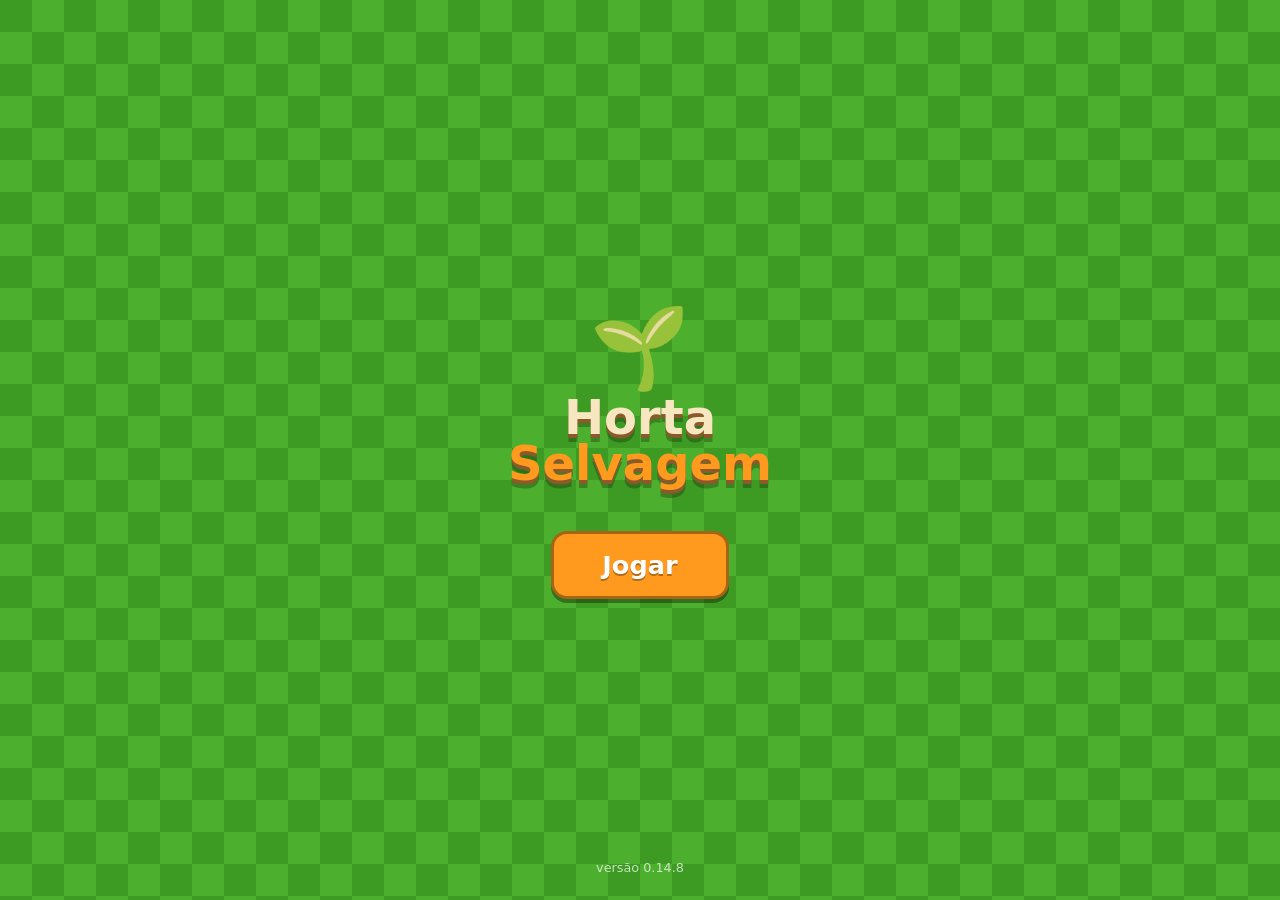
==== commit b4815b3d: "Batalha: plantas e pragas viram <img> por cima da grama, pro filtro do Samsung funcionar nelas (v0.1" ====
--- a/index.html
+++ b/index.html
@@ -256,7 +256,7 @@
         <span id="batalha-nome" class="pilula"></span>
         <span class="pilula">Rodada <b id="batalha-rodada">1</b></span>
       </header>
-      <div class="campo"><canvas id="campo"></canvas></div>
+      <div class="campo"><canvas id="campo"></canvas><div id="campo-unidades"></div><canvas id="campo-topo"></canvas></div>
       <div class="controles">
         <button id="btn-velocidade" class="btn btn-azul">1x</button>
         <button id="btn-pular" class="btn btn-verde">Pular ⏭️</button>
--- a/css/estilo.css
+++ b/css/estilo.css
@@ -280,6 +280,7 @@
 /* ---------- Batalha ---------- */
 .topo-batalha { justify-content: space-between; }
 .campo {
+  position: relative;
   flex: 1;
   min-height: 0;
   margin-top: 12px;
@@ -289,6 +290,12 @@
   box-shadow: var(--sombra);
 }
 .campo canvas { display: block; }
+#campo-unidades, #campo-topo { position: absolute; left: 0; top: 0; pointer-events: none; }
+#campo-unidades { width: 100%; height: 100%; z-index: 1; }
+#campo-topo { z-index: 2; }
+.sprite-batalha { position: absolute; left: 0; top: 0; transform-origin: 50% 100%; will-change: transform; }
+.sprite-batalha img { display: block; width: 100%; height: 100%; -webkit-user-drag: none; }
+.sprite-batalha .branca { position: absolute; inset: 0; filter: brightness(0) invert(1); opacity: 0; }
 .controles { display: flex; gap: 12px; justify-content: center; padding: 12px 0; }
 .btn.bloqueado { filter: grayscale(.8); opacity: .7; }
 
@@ -909,3 +916,12 @@
 .icone-hab { display: inline-block; width: 1.7em; height: 1.7em; vertical-align: middle; flex-shrink: 0; }
 .nome-hab { display: inline-flex; align-items: center; gap: 6px; }
 .icone-status { display: inline-block; width: 1.2em; height: 1.2em; vertical-align: middle; }
+
+/* Samsung Internet: o modo escuro dele (que o site não consegue desligar) escurece e desbota
+   imagens e o canvas da batalha. Estes filtros devolvem a cor; doses medidas no celular (teste-cores). */
+.samsung .arte, .samsung .icone-hab, .samsung .icone-status { filter: contrast(1.8) saturate(1.65) brightness(.88); }
+.samsung .planta-emoji .arte, .samsung .detalhe-emoji .arte, .samsung .escolha-planta .arte {
+  filter: contrast(1.8) saturate(1.65) brightness(.88) drop-shadow(0 2px 0 rgba(0, 0, 0, .22));
+}
+.samsung #campo { filter: brightness(.92) contrast(1.15) saturate(1.2); }
+.samsung .sprite-batalha img:not(.branca) { filter: contrast(1.8) saturate(1.65) brightness(.88); }
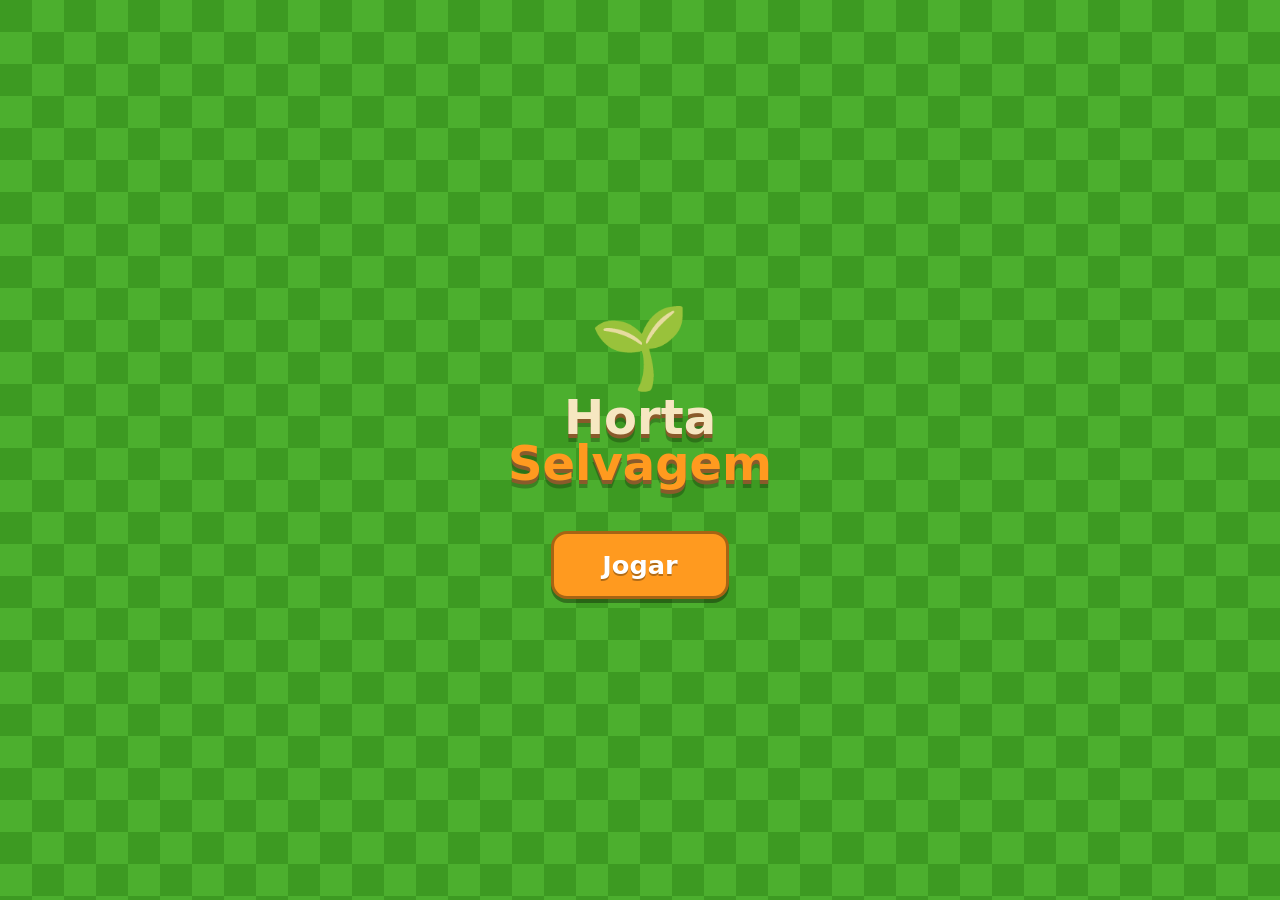
==== commit 2940cea5: "Arte vira fonte colorida (letras como emoji), imune ao modo escuro do Samsung; tira filtros e página" ====
--- a/index.html
+++ b/index.html
@@ -4,7 +4,8 @@
   <meta charset="utf-8">
   <meta name="viewport" content="width=device-width, initial-scale=1, viewport-fit=cover, user-scalable=no">
   <meta name="theme-color" content="#2f7d1f">
-  <meta name="color-scheme" content="light dark">
+  <link rel="preload" href="art/arte.woff2" as="font" type="font/woff2" crossorigin>
+  <meta name="color-scheme" content="only light">
   <meta name="apple-mobile-web-app-capable" content="yes">
   <meta name="apple-mobile-web-app-status-bar-style" content="black-translucent">
   <meta name="apple-mobile-web-app-title" content="Horta Selvagem">
@@ -256,7 +257,7 @@
         <span id="batalha-nome" class="pilula"></span>
         <span class="pilula">Rodada <b id="batalha-rodada">1</b></span>
       </header>
-      <div class="campo"><canvas id="campo"></canvas><div id="campo-unidades"></div><canvas id="campo-topo"></canvas></div>
+      <div class="campo"><canvas id="campo"></canvas><canvas id="campo-topo"></canvas></div>
       <div class="controles">
         <button id="btn-velocidade" class="btn btn-azul">1x</button>
         <button id="btn-pular" class="btn btn-verde">Pular ⏭️</button>
--- a/css/estilo.css
+++ b/css/estilo.css
@@ -1,5 +1,5 @@
 :root {
-  color-scheme: light;
+  color-scheme: only light;
   --grama-1: #4caf2e;
   --grama-2: #3d9a22;
   --grama-3: #2f7d1f;
@@ -14,22 +14,6 @@
   --fonte: "Trebuchet MS", "Segoe UI", system-ui, sans-serif;
 }
 
-/* Modo escuro do celular: o jogo avisa que tem tema escuro próprio (meta color-scheme + este bloco),
-   assim navegadores como o Samsung Internet não aplicam o filtro deles, que desbota cores e desenhos.
-   O "tema escuro" do jogo usa exatamente as mesmas cores do normal. */
-@media (prefers-color-scheme: dark) {
-  :root {
-    color-scheme: light;
-    --grama-1: #4caf2e;
-    --grama-2: #3d9a22;
-    --grama-3: #2f7d1f;
-    --terra: #8a5a2b;
-    --bege: #f6e7c1;
-    --escuro: #23301b;
-  }
-  html, body { color: #fff; background-color: var(--grama-3); }
-  img, canvas { filter: none; }
-}
 
 * { box-sizing: border-box; -webkit-tap-highlight-color: transparent; }
 
@@ -290,12 +274,7 @@
   box-shadow: var(--sombra);
 }
 .campo canvas { display: block; }
-#campo-unidades, #campo-topo { position: absolute; left: 0; top: 0; pointer-events: none; }
-#campo-unidades { width: 100%; height: 100%; z-index: 1; }
-#campo-topo { z-index: 2; }
-.sprite-batalha { position: absolute; left: 0; top: 0; transform-origin: 50% 100%; will-change: transform; }
-.sprite-batalha img { display: block; width: 100%; height: 100%; -webkit-user-drag: none; }
-.sprite-batalha .branca { position: absolute; inset: 0; filter: brightness(0) invert(1); opacity: 0; }
+#campo-topo { position: absolute; left: 0; top: 0; pointer-events: none; }
 .controles { display: flex; gap: 12px; justify-content: center; padding: 12px 0; }
 .btn.bloqueado { filter: grayscale(.8); opacity: .7; }
 
@@ -908,20 +887,21 @@
 .fusao-bloco small { display: block; margin-top: 4px; }
 
 /* ---------- Arte desenhada (js/arte.js) no lugar dos emojis ---------- */
-.arte { display: inline-block; width: 1.3em; height: 1.3em; vertical-align: middle; object-fit: contain; pointer-events: none; -webkit-user-drag: none; }
+/* Cada desenho é uma letra da fonte colorida art/arte.woff2: o modo escuro do Samsung Internet
+   não mexe em letras coloridas (como emoji), só em imagens. O quadrado do desenho tem 1.172em
+   da própria fonte; os font-size abaixo dão o tamanho final em relação ao texto em volta. */
+@font-face { font-family: ArteHorta; src: url('../art/arte.woff2') format('woff2'); font-display: block; }
+.glifo {
+  display: inline-block; width: 1.172em; height: 1.172em; line-height: 1.172; text-indent: -0.0366em;
+  font-family: ArteHorta; font-style: normal; font-weight: normal; color: #000; white-space: nowrap;
+  overflow: visible; vertical-align: middle; pointer-events: none; user-select: none;
+}
+.arte { font-size: 1.109em; }          /* desenho = 1.3em do texto em volta */
 .planta-emoji .arte, .detalhe-emoji .arte, .escolha-planta .arte { filter: drop-shadow(0 2px 0 rgba(0, 0, 0, .22)); }
-.detalhe-emoji .arte, .invasao-chefe .arte, .pacote-emoji .arte { width: 1.15em; height: 1.15em; }
-.espaco .arte { width: 1.2em; height: 1.2em; }
-.no-rosto .arte { width: 1.1em; height: 1.1em; }
-.icone-hab { display: inline-block; width: 1.7em; height: 1.7em; vertical-align: middle; flex-shrink: 0; }
+.detalhe-emoji .arte, .invasao-chefe .arte, .pacote-emoji .arte { font-size: .981em; }
+.espaco .arte { font-size: 1.024em; }
+.no-rosto .arte { font-size: .939em; }
+.icone-hab { font-size: 1.45em; flex-shrink: 0; }
+.icone-status { font-size: 1.024em; }
 .nome-hab { display: inline-flex; align-items: center; gap: 6px; }
-.icone-status { display: inline-block; width: 1.2em; height: 1.2em; vertical-align: middle; }
-
-/* Samsung Internet: o modo escuro dele (que o site não consegue desligar) escurece e desbota
-   imagens e o canvas da batalha. Estes filtros devolvem a cor; doses medidas no celular (teste-cores). */
-.samsung .arte, .samsung .icone-hab, .samsung .icone-status { filter: contrast(1.8) saturate(1.65) brightness(.88); }
-.samsung .planta-emoji .arte, .samsung .detalhe-emoji .arte, .samsung .escolha-planta .arte {
-  filter: contrast(1.8) saturate(1.65) brightness(.88) drop-shadow(0 2px 0 rgba(0, 0, 0, .22));
-}
-.samsung #campo { filter: brightness(.92) contrast(1.15) saturate(1.2); }
-.samsung .sprite-batalha img:not(.branca) { filter: contrast(1.8) saturate(1.65) brightness(.88); }
+
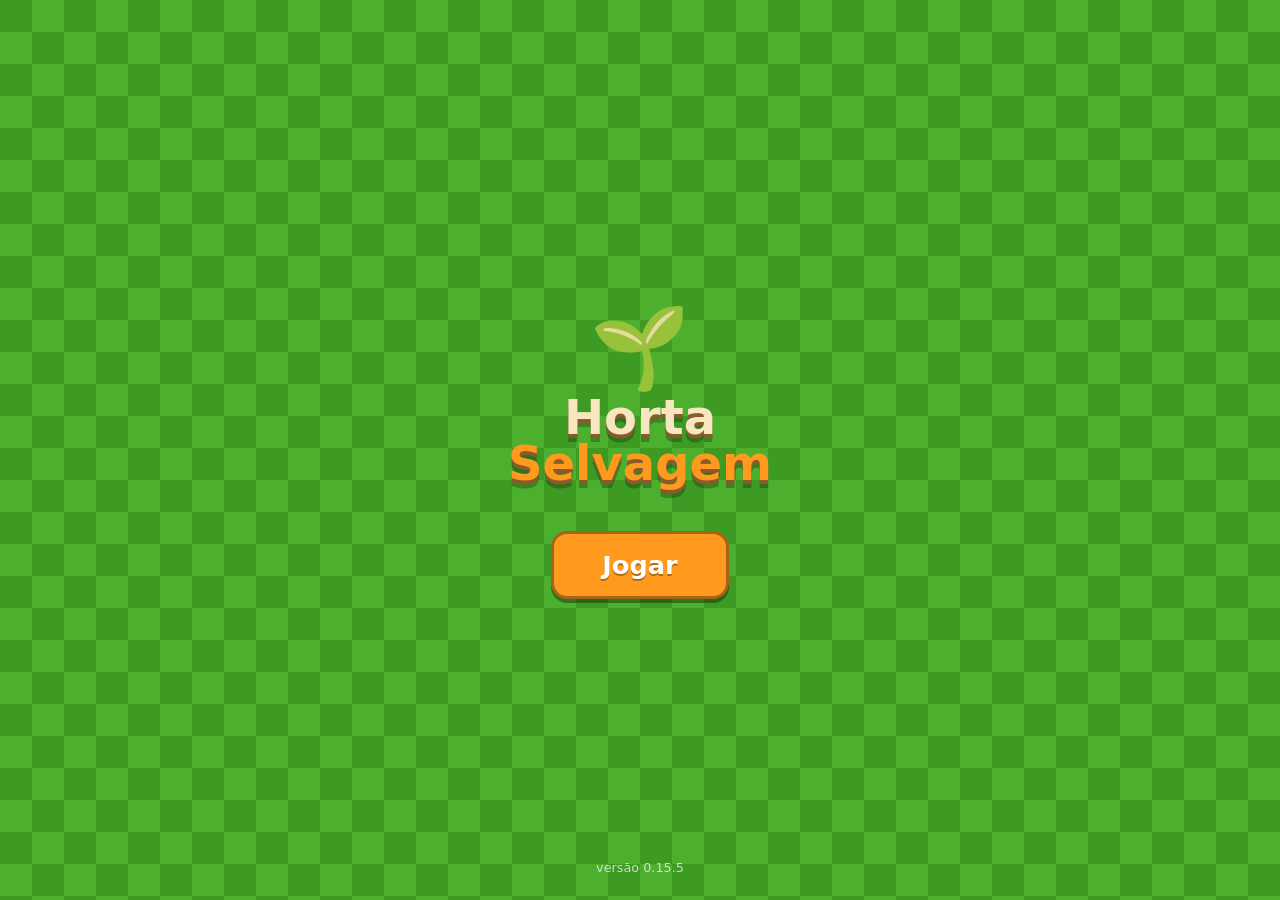
==== commit fa54b3eb: "Ronda da Horta: um toque colhe, replanta, reenvia a expedição e pega os prêmios parados (v0.15.5, em" ====
--- a/index.html
+++ b/index.html
@@ -52,13 +52,14 @@
         <div class="barra"><div id="broto-barra" class="barra-cheia"></div></div>
         <p class="regas">Regas: <b id="broto-regas">0</b></p>
         <div id="rotina" class="rotina"></div>
+        <button id="btn-ronda" class="botao-ronda"></button>
       </main>
 
       <nav class="menu-base">
         <button id="btn-campanha" class="btn btn-menu btn-laranja">⚔️<span>Campanha</span></button>
         <button id="btn-plantas" class="btn btn-menu">🌿<span>Plantas</span></button>
         <button id="btn-atividades" class="btn btn-menu btn-azul">🗼<span>Desafios</span></button>
-        <button class="btn btn-menu" data-breve="Arena">🏆<span>Arena</span></button>
+        <button id="btn-arena" class="btn btn-menu">🏆<span>Arena</span></button>
       </nav>
 
       <div id="rotina-modal" class="modal escondido">
@@ -110,6 +111,15 @@
       <div class="rolagem"><div id="invasao-conteudo" class="painel-invasao"></div></div>
     </section>
 
+    <!-- Arena -->
+    <section id="tela-arena" class="tela">
+      <header class="topo">
+        <button id="arena-voltar" class="btn-icone" aria-label="Voltar">⬅️</button>
+        <h2>Arena</h2>
+      </header>
+      <div class="rolagem"><div id="arena-conteudo" class="painel-arena"></div></div>
+    </section>
+
     <!-- Feira -->
     <section id="tela-feira" class="tela">
       <header class="topo">
@@ -127,6 +137,9 @@
         <h2>Herbário</h2>
       </header>
       <div id="herbario-conteudo" class="rolagem"></div>
+      <div id="herbario-info" class="modal escondido">
+        <div id="herbario-info-conteudo" class="modal-caixa"></div>
+      </div>
     </section>
 
     <!-- Labirinto das Raízes -->
--- a/css/estilo.css
+++ b/css/estilo.css
@@ -760,6 +760,28 @@
 .vaso-expedicao { background: #d8ecfa; border-color: #2a6fa3; }
 @keyframes pronto { to { transform: translateY(-3px); } }
 
+.botao-ronda {
+  display: flex; align-items: center; justify-content: center; gap: 8px;
+  width: 100%; max-width: 340px; margin-top: 8px; padding: 8px;
+  background: var(--laranja); color: var(--escuro);
+  border: 3px solid var(--escuro); border-radius: 14px; box-shadow: var(--sombra);
+  font: 800 1rem var(--fonte); cursor: pointer;
+}
+.botao-ronda small { font-size: .7rem; font-weight: 700; opacity: .8; }
+.botao-ronda.vazio, .botao-ronda.bloqueada { background: #e6dcc0; }
+.botao-ronda.bloqueada { opacity: .7; }
+.selo-ronda { background: var(--vermelho); color: #fff; border: 2px solid var(--escuro); border-radius: 99px; font-size: .75rem; padding: 0 7px; }
+.linha-ronda {
+  display: flex; align-items: center; gap: 8px; text-align: left;
+  padding: 6px 8px; background: #fff8e6; border: 2px solid var(--terra); border-radius: 12px;
+}
+.linha-ronda .escolha-emoji { font-size: 1.5rem; }
+.linha-ronda .escolha-preco { font-size: .85rem; }
+.chave-ronda { display: flex; align-items: center; gap: 8px; font-weight: 700; font-size: .85rem; margin: 4px 0; }
+.chave-ronda input { width: 20px; height: 20px; accent-color: var(--laranja); }
+.total-ronda { display: flex; justify-content: space-between; font-weight: 800; border-top: 2px solid var(--terra); padding-top: 6px; margin: 6px 0; }
+.botoes-ronda { display: grid; grid-template-columns: 1fr 1.4fr; gap: 8px; }
+
 .lista-escolha { display: flex; flex-direction: column; gap: 6px; margin: 8px 0; }
 .linha-escolha {
   display: flex; align-items: center; gap: 8px; text-align: left;
@@ -830,6 +852,22 @@
 .ranking-invasao li.voce { border-color: var(--laranja); background: #fff3d6; box-shadow: 0 0 0 2px var(--laranja); }
 .ranking-invasao .pos { font-weight: 900; width: 28px; }
 
+/* ---------- Arena ---------- */
+.painel-arena { display: flex; flex-direction: column; gap: 6px; padding-bottom: 12px; }
+.painel-arena h4 { margin: 10px 0 2px; }
+.arena-resumo { background: var(--bege); color: var(--escuro); border: 3px solid var(--terra); border-radius: 14px; padding: 8px 12px; display: flex; flex-direction: column; gap: 2px; text-align: center; box-shadow: var(--sombra); }
+.arena-posicao { font-size: 1.25rem; font-weight: 900; }
+.arena-mural { background: #fff3d6; color: var(--escuro); border: 3px solid var(--laranja); border-radius: 14px; padding: 8px 12px; display: flex; flex-direction: column; gap: 4px; align-items: flex-start; }
+.arena-mural p { margin: 0; font-size: .85rem; }
+.arena-mural p.ganhou { color: #2f7d1f; }
+.arena-mural p.perdeu { color: #c0392b; }
+.arena-total { font-size: 1.1rem; font-weight: 800; color: #b0520a; }
+.arena-pontos { font-weight: 700; }
+.arena-pontos .ganha { color: #2f7d1f; }
+.arena-pontos .perde { color: #c0392b; }
+.arena-rival .inimigos { font-size: 1.2rem; letter-spacing: 1px; }
+.painel-arena .ranking-invasao { margin-top: 2px; }
+
 /* ---------- Herbário ---------- */
 .pagina-herbario { background: var(--bege); color: var(--escuro); border: 3px solid var(--terra); border-radius: 14px; padding: 8px 10px; margin-bottom: 10px; }
 .pagina-herbario.pronta { border-color: var(--laranja); box-shadow: 0 0 0 2px var(--laranja); }
@@ -841,6 +879,7 @@
 .item-herbario.oculto span { filter: brightness(0); opacity: .35; }
 .fusao-receita { display: flex; align-items: center; justify-content: center; gap: 6px; margin-bottom: 6px; }
 .fusao-receita .item-herbario { width: 70px; }
+.item-herbario.toque { cursor: pointer; }
 .item-herbario.chefe { box-shadow: inset 0 0 0 2px var(--vermelho); }
 .pagina-rodape { margin-top: 6px; text-align: right; font-size: .8rem; }
 .pagina-ok { color: #2f7d1f; font-weight: 800; }
@@ -871,10 +910,11 @@
 .lab-planta { text-align: center; width: 18%; }
 .lab-planta.caida { opacity: .35; filter: grayscale(1); }
 .lab-trilha { display: flex; gap: 3px; margin: 6px 0; }
-.lab-trilha span { flex: 1; height: 8px; border-radius: 4px; background: rgba(0, 0, 0, .15); }
+.lab-trilha span { flex: 1; height: 8px; border-radius: 4px; background: rgba(0, 0, 0, .3); }
 .lab-trilha .feito { background: #6fd16f; }
 .lab-trilha .atual { background: #f0c040; }
-.lab-trilha .chefe { box-shadow: 0 0 0 2px #c0392b inset; }
+.lab-trilha span { position: relative; overflow: hidden; }
+.lab-trilha .chefe::after { content: ""; position: absolute; inset: 0; border: 2px solid #c0392b; border-radius: 4px; pointer-events: none; } /* por cima da tinta, que cobriria o outline */
 .lab-bencaos { text-align: center; font-size: 1.3rem; }
 .lab-portas { display: flex; flex-direction: column; gap: 8px; }
 .lab-porta { text-align: left; }
@@ -886,6 +926,21 @@
 .fusao-bloco { margin-bottom: 12px; padding-bottom: 8px; border-bottom: 1px dashed rgba(0, 0, 0, .15); text-align: center; }
 .fusao-bloco small { display: block; margin-top: 4px; }
 
+/* ---------- Barras pintadas com tinta da fonte ----------
+   O modo escuro do Samsung escurece cores de fundo (a trilha verde some, a vida fica azul-escura).
+   Por cima do fundo vai uma letra da fonte colorida (um quadrado de cor) bem esticada, que ele não mexe.
+   As letras vêm de js/arte.js (--tinta-azul etc.); sem fonte, fica só o fundo normal. */
+.barra-xp span, .barra-cheia, .mini-xp span, .invasao-vida span { position: relative; overflow: hidden; }
+.barra-xp span::before, .barra-cheia::before, .mini-xp span::before, .invasao-vida span::before,
+.lab-trilha .feito::before, .lab-trilha .atual::before {
+  content: var(--tinta-azul, ""); position: absolute; left: -170px; top: 50%;
+  font-family: ArteHorta; font-size: 200px; line-height: 1; font-style: normal; font-weight: normal; color: #000;
+  transform: translateY(-50%) scaleX(20); transform-origin: 0 50%; pointer-events: none;
+}
+.mini-xp span::before, .lab-trilha .atual::before { content: var(--tinta-amarelo, ""); }
+.invasao-vida span::before { content: var(--tinta-vermelho, ""); }
+.lab-trilha .feito::before { content: var(--tinta-verde, ""); }
+
 /* ---------- Arte desenhada (js/arte.js) no lugar dos emojis ---------- */
 /* Cada desenho é uma letra da fonte colorida art/arte.woff2: o modo escuro do Samsung Internet
    não mexe em letras coloridas (como emoji), só em imagens. O quadrado do desenho tem 1.172em
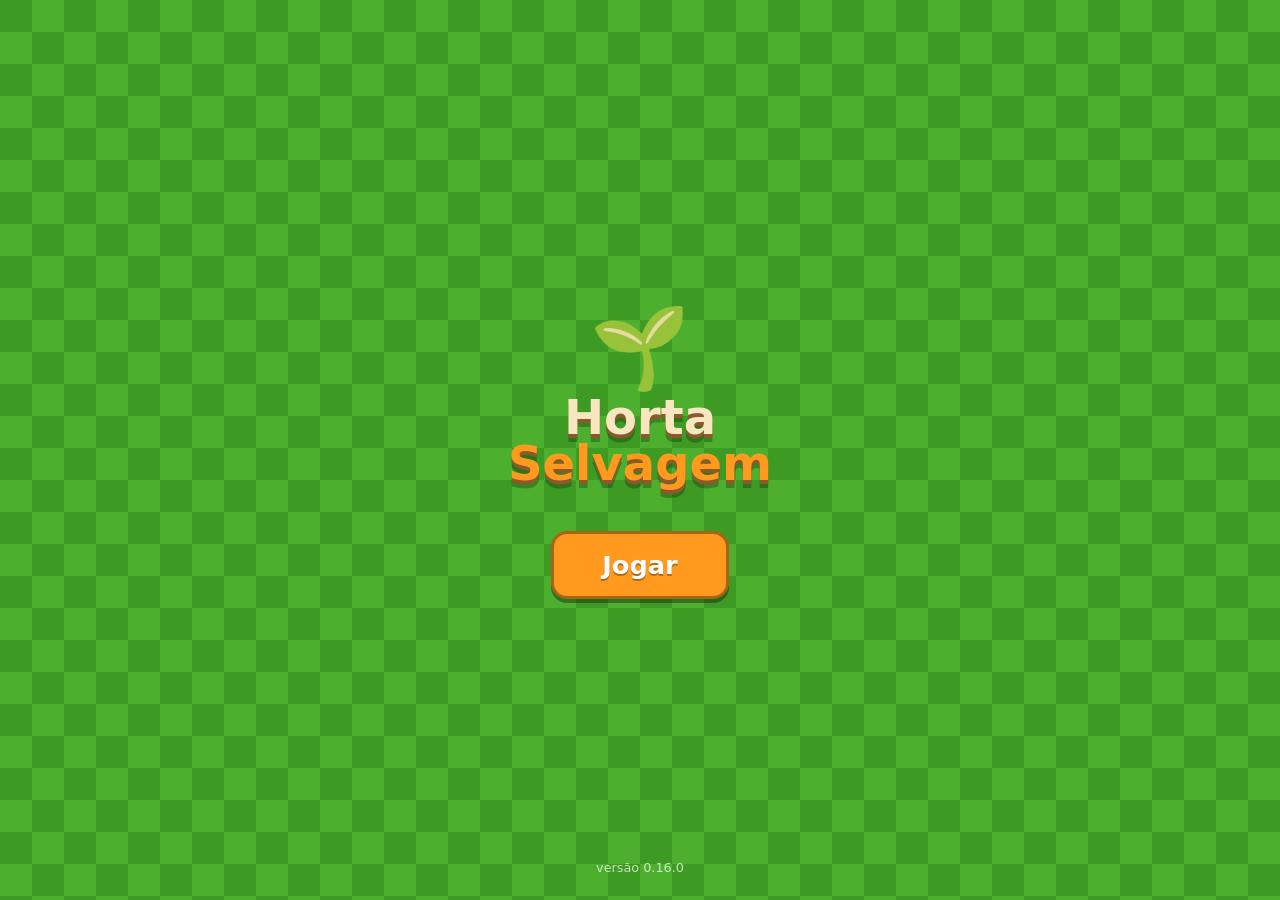
==== commit 771899f7: "Viveiro de Pesquisa: árvore de melhorias que cresce com o relógio (v0.16.0) Co-Authored-By: Claude S" ====
--- a/index.html
+++ b/index.html
@@ -42,6 +42,7 @@
       <aside class="atalhos-lado">
         <button id="btn-feira" class="missao-icone" aria-label="Feira"><span>🛒</span><small>Feira</small></button>
         <button id="btn-herbario" class="missao-icone" aria-label="Herbário"><span>📖</span><small>Herbário</small></button>
+        <button id="btn-viveiro" class="missao-icone" aria-label="Viveiro"><span>🌳</span><small>Viveiro</small></button>
       </aside>
       <main class="base-centro">
         <p class="saudacao" id="saudacao"></p>
@@ -140,6 +141,15 @@
       <div id="herbario-info" class="modal escondido">
         <div id="herbario-info-conteudo" class="modal-caixa"></div>
       </div>
+    </section>
+
+    <!-- Viveiro de Pesquisa -->
+    <section id="tela-viveiro" class="tela">
+      <header class="topo">
+        <button id="viveiro-voltar" class="btn-icone" aria-label="Voltar">⬅️</button>
+        <h2>🌳 Viveiro de Pesquisa</h2>
+      </header>
+      <div id="viveiro-conteudo" class="rolagem"></div>
     </section>
 
     <!-- Labirinto das Raízes -->
--- a/css/estilo.css
+++ b/css/estilo.css
@@ -327,6 +327,10 @@
 .carta span { font-size: 1.8rem; }
 .carta small { font-size: .65rem; font-weight: 700; }
 .carta.rara { border-color: var(--azul); }
+.carta-grupo { width: 64px; padding: 6px 2px; }
+.carta-grupo span { font-size: 1.5rem; }
+.carta-grupo small { font-size: .6rem; text-align: center; line-height: 1.1; }
+.carta-qtd { font-size: .9rem; color: #8a3b00; }
 .carta.epica { border-color: #a24be0; background: #f6ebff; }
 
 @keyframes entrar { from { transform: scale(.7); opacity: 0; } to { transform: scale(1); opacity: 1; } }
@@ -782,6 +786,20 @@
 .total-ronda { display: flex; justify-content: space-between; font-weight: 800; border-top: 2px solid var(--terra); padding-top: 6px; margin: 6px 0; }
 .botoes-ronda { display: grid; grid-template-columns: 1fr 1.4fr; gap: 8px; }
 
+.tonico {
+  display: flex; flex-direction: column; gap: 6px; margin-top: 10px; padding: 8px;
+  background: #fff3d6; border: 2px solid var(--laranja); border-radius: 12px;
+}
+.tonico.bloqueado { flex-direction: row; align-items: center; background: #fff8e6; border-color: var(--terra); opacity: .75; }
+.tonico-topo { display: flex; align-items: center; gap: 8px; text-align: left; }
+.tonico-rosto { font-size: 2rem; line-height: 1; }
+.tonico-rosto.grande { font-size: 3rem; text-align: center; }
+.tonico-botoes { display: grid; grid-template-columns: repeat(3, 1fr); gap: 6px; }
+.tonico-vezes { display: flex; flex-direction: column; align-items: center; padding: 4px 2px; font-size: 1.05rem; }
+.tonico-vezes small { font-size: .7rem; }
+.tonico-vezes .tonico-enche { font-size: .6rem; color: #2f7d1f; }
+.tonico-vezes.apagado { opacity: .45; }
+
 .lista-escolha { display: flex; flex-direction: column; gap: 6px; margin: 8px 0; }
 .linha-escolha {
   display: flex; align-items: center; gap: 8px; text-align: left;
@@ -808,6 +826,20 @@
 .rotina-plantas { font-size: 2rem; text-align: center; margin: 6px 0; }
 .selo-viagem { color: #2a6fa3; font-weight: 700; }
 
+.viveiro-resumo { display: flex; flex-direction: column; gap: 2px; background: rgba(0, 0, 0, .25); border-radius: 12px; padding: 8px 10px; margin: 8px 0; }
+.viveiro-resumo small { opacity: .85; }
+.ramo-viveiro { margin: 12px 0 6px; }
+.no-viveiro { display: flex; flex-direction: column; gap: 4px; min-width: 0; padding: 8px 10px; margin-bottom: 6px; background: #fff8e6; color: var(--escuro); border: 2px solid var(--terra); border-radius: 12px; }
+.no-viveiro-topo { display: flex; justify-content: space-between; gap: 8px; align-items: baseline; }
+.no-viveiro-topo b { min-width: 0; overflow-wrap: anywhere; }
+.no-viveiro-topo span { font-size: .75rem; white-space: nowrap; }
+.no-viveiro small { font-size: .75rem; }
+.no-viveiro.pronto { border-color: #3d9a22; background: #d9f5c8; }
+.no-viveiro.rodando { border-color: var(--laranja); box-shadow: 0 0 0 2px var(--laranja); }
+.no-viveiro.trava { opacity: .6; }
+.viveiro-custo { font-weight: 800; }
+.falta-material { color: #b3261e; }
+.viveiro-pesquisar { align-self: flex-start; padding: 6px 14px; }
 .grade-presenca { display: grid; grid-template-columns: repeat(4, 1fr); gap: 6px; margin: 8px 0 12px; }
 .dia-presenca {
   display: flex; flex-direction: column; align-items: center; justify-content: center; gap: 2px;
@@ -886,6 +918,7 @@
 .talento-ramo { margin: 4px 0; }
 .talento-no { display: flex; justify-content: space-between; align-items: center; gap: 8px; padding: 2px 0; font-size: 13px; }
 .talento-no small { display: block; opacity: .8; }
+.arvore-opcoes { display: flex; gap: 8px; margin: 4px 0; }
 
 /* ---------- Selos de Ascensão / Fusão ---------- */
 .cartao-planta, .espaco { position: relative; }
